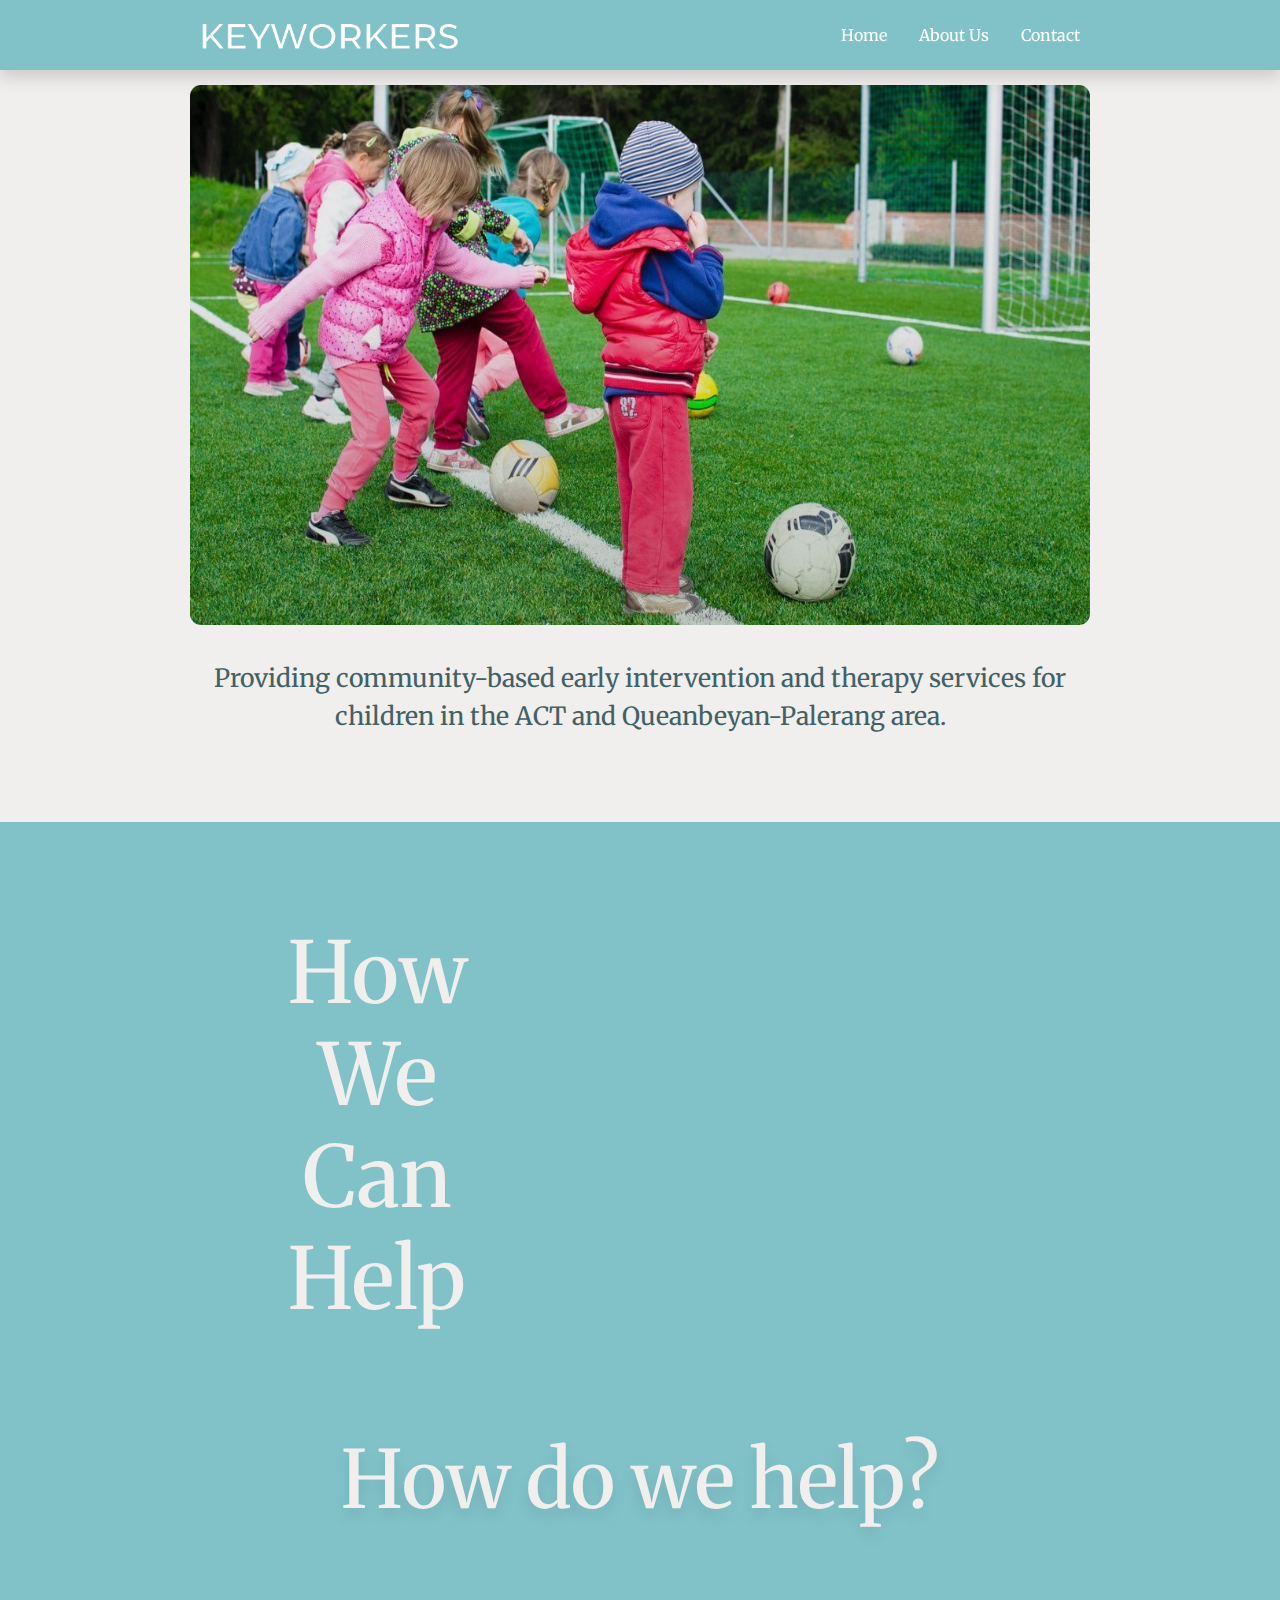
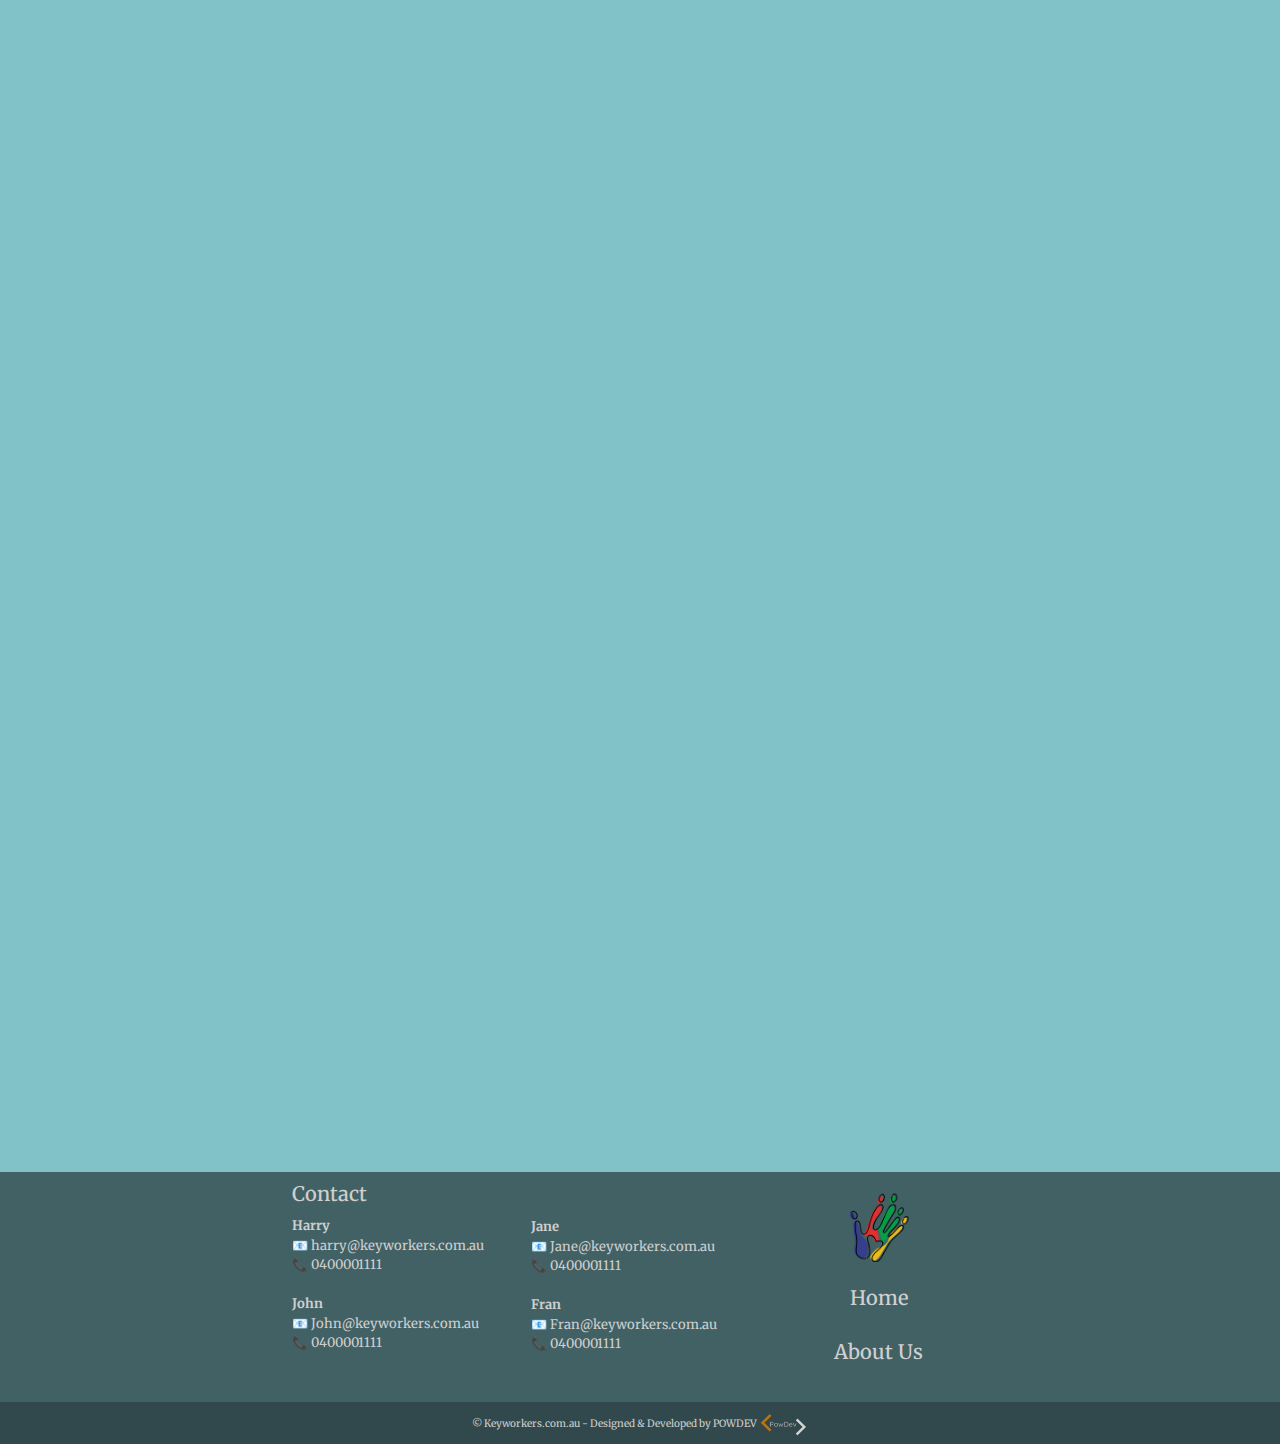
==== index.html @ d8cfe7e0 "fixed formatting further" ====
<!doctype html>
<html lang="en">
<head>
  <meta name="viewport" content="width=device-width, initial-scale=1, shrink-to-fit=no">
  <meta charset="UTF-8">
  <link rel="stylesheet" type="text/css" href="style.css">
  <link href="https://unpkg.com/aos@next/dist/aos.css" rel="stylesheet">
  <link rel="stylesheet" href="https://fonts.googleapis.com/css?family=Merriweather"




<!-- jQuery -->
<script src="https://code.jquery.com/jquery-2.2.4.min.js" integrity="sha256-BbhdlvQf/xTY9gja0Dq3HiwQF8LaCRTXxZKRutelT44="
crossorigin="anonymous"></script>

<!-- Bootstrap files (jQuery first, then Popper.js, then Bootstrap JS) -->
<link href="https://stackpath.bootstrapcdn.com/bootstrap/4.4.1/css/bootstrap.min.css" rel="stylesheet" type="text/css"/>
<script src="https://stackpath.bootstrapcdn.com/bootstrap/4.4.1/js/bootstrap.bundle.min.js" type="text/javascript"></script>

</head>

<body>
  <title> Keyworkers | ACT & Queanbeyan </title>
  <div class="wrapper">
  <nav class="navbar navbar-expand-lg navbar-dark navbar-custom fixed-top shadow">
    <a class="navbar-brand" href="index.html"><img src="img/kwtitle.png" alt="Keyworkers Logo" height="36px" name="home"></a>
    <button class="navbar-toggler" type="button" data-trigger="#main_nav">
      <span class="navbar-toggler-icon"></span>
    </button>
    <div class="navbar-collapse" id="main_nav">

  <div class="offcanvas-header mt-3">
  	<button class="btn btn-outline-danger btn-close float-right"> &times </button>
  	<h5 class="py-2 text-white">Menu</h5>
  </div>



  <ul class="navbar-nav ml-auto">
    <li class="nav-item"><a class="nav-link pl-4" href="index.html"> Home </a></li>
  	<li class="nav-item"><a class="nav-link pl-4" href="about.html"> About Us </a></li>
  	<li class="nav-item"><a class="nav-link pl-4" href="index.html#contactForm"> Contact </a></li>
  	</li>
  </ul>
    </div> <!-- navbar-collapse.// -->
  </nav>


<div class="mainContainer">
<section class="headerFlag">
    <img src="img/heroFlag01.jpg" alt="Hero Flag for Keyworkers website, shows children playing soccer" height="70%">
    <p> Providing community-based early intervention and therapy services for children in the ACT and Queanbeyan-Palerang area.</p>
</section>

<div class="cdContent"> <!--Start of card container -->

<h2>How We Can Help</h2>

<div data-aos="fade-up" data-aos-duration="1300" class="cdCardContainer">
  <div class="cdCard">
    <p style="margin-top:20px;">Speech & Communication</p>
  </div>
  <div class="cdCard">
    <p >Motor Skills</p>
  </div>
  <div class="cdCard">
    <p>Sensory Processing</p>
  </div>
  <div class="cdCard">
    <p>Social Skills</p>
  </div>
  <div class="cdCard">
    <p style="font-size:17px;">Cognitive Development</p>
  </div>
  <div class="cdCard">
    <p>Self-Care</p>
  </div>
  <div class="cdCard" >
    <p style="font-size:18px;">Emotional Regulation</p>
  </div>
  <div class="cdCard">
    <p style="margin-top:10px; font-size:17px;">Transition to School & Participation In Class & Sport</p>
  </div>
</div>

</div> <!--end of card container -->



<div class="mainContent"> <!--Start of main container -->
  <h2> How do we help? </h2>
    <div class="textContent" style="grid-area:left1;" data-aos="fade-right" data-aos-duration="1400">
      <p>Lorem ipsum dolor sit amet,
        consectetur adipiscing elit, sed do eiusmod tempor incididunt ut labore et dolore magna aliqua. Ut enim ad minim veniam, quis nostrud
        exercitation ullamco.
    </p>
    </div>

    <img src="img/cLady.jpg" style="grid-area: right1;" data-aos="fade-left" data-aos-duration="1400">

    <div class="textContent" style="grid-area:right2;" data-aos="fade-left" data-aos-duration="1400">
      <p> Lorem ipsum dolor sit amet,
        consectetur adipiscing elit, sed do eiusmod tempor incididunt ut labore et dolore magna aliqua. Ut enim ad minim veniam, quis nostrud
        exercitation ullamco.
      </p>
    </div>

    <img style="grid-area:left2;" src="img/boySite2.jpg" data-aos="fade-right" data-aos-duration="1400">



    <div class="textContent" style="grid-area:left3;" data-aos="fade-right" data-aos-duration="1400">
      <a name="contactForm"></a>
      <p>Organise a consult and get in contact with us today.
        &nbsp</p>
      <p>A member from the team will resond as early as possible.</p>
    </div>

    <div class="formContainer" style="grid-area:right3;" data-aos="fade-left" data-aos-duration="1400">
        <form action="https://formspree.io/powlingdj@hotmail.com" method="post">
        <ul>
          <li>
            <input type="hidden" name="_subject" value="POWDEV's Form">
            <input type="hidden" name="_next" value="/thanks.html" >
            <label for="name">Name:</label>
            <input type="text" id="name" name="user_name"> <!-- input is known as an empty tag and doesn't need a closing element
              for that reason -->
          </li>
          <li>
            <label for="cName">Childs Name:</label>
            <input type="cName" id="cName" name="child_name"> <!-- by stating the type as email, it doesn't just allow normal text,
              it has to be an appropriate email address for submission -->
          </li>
          <li>
            <label for="pNumber">Phone Number:</label>
            <input type="pNumber" id="pNumber" name="phone_number"> <!-- by stating the type as email, it doesn't just allow normal text,
              it has to be an appropriate email address for submission -->
          </li>
          <li>
            <label for="mail">Email:</label>
            <input type="email" id="e-mail" name="user_email"> <!-- by stating the type as email, it doesn't just allow normal text,
              it has to be an appropriate email address for submission -->
          </li>
          <li>
            <label style="font-size:14px;" for="msg">Tell us about what you are looking for:</label>
            <textarea id="msg" name="user_message"></textarea>
          </li>
          <button class="button" type="submit" value="send">Submit</button>
        </ul>
        </form>
      </div>






  </div> <!--End of main container -->

  <div class="footer"> <!--Start of footer container -->

    <div class="footerCol" style="grid-area: left;">
      <a  href="#contactForm"><h2> Contact</h2></a>
      <ul >
        <li > <b>Harry</b> </li>
        <li> &#x1F4E7; harry@keyworkers.com.au </li>
        <li> &#128222; 0400001111 </li>
        &nbsp
        <li > <b>John</b> </li>
        <li> &#x1F4E7; John@keyworkers.com.au </li>
        <li> &#128222; 0400001111 </li>
      </ul>
    </div>

<div class="footerCol2" style="grid-area: center;">
  <ul >
    <li > <b>Jane</b> </li>
    <li> &#x1F4E7; Jane@keyworkers.com.au </li>
    <li> &#128222; 0400001111 </li>
    &nbsp
    <li > <b>Fran</b> </li>
    <li> &#x1F4E7; Fran@keyworkers.com.au </li>
    <li> &#128222; 0400001111 </li>
  </ul>
</div>


<div class="footerCol" style="grid-area: right;">
  <a href="index.html"><img style="margin:20px 0 14px 7px;" src="img/logo2.png" alt="Logo of Keyworkers" height="70px"></a>
  &nbsp
  <a style="text-align:center;" href="index.html"><h2 style="margin-bottom:0;"> Home </h2></a>
  &nbsp
  <a style="text-align:center;" href="about.html"><h2> About Us </h2></a>

</div>
<div class="footerFooter">
  <p> &#169; Keyworkers.com.au - Designed & Developed by POWDEV <img src="img/OrangeLogo.png" height="25px"></p>
</div>
</div> <!--End of footer container -->








<script src="https://unpkg.com/aos@next/dist/aos.js"></script>
<script>
  AOS.init();
</script>
<script>
window.addEventListener('load', function() {
  AOS.refresh();
});
</script>
<script type="text/javascript">
/// some script
$(function () {
	  'use strict'

	$("[data-trigger]").on("click", function(){
        var trigger_id =  $(this).attr('data-trigger');
        $(trigger_id).toggleClass("show");
        $('body').toggleClass("offcanvas-active");
    });

    // close if press ESC button
    $(document).on('keydown', function(event) {
        if(event.keyCode === 27) {
           $(".navbar-collapse").removeClass("show");
           $("body").removeClass("overlay-active");
        }
    });

    // close button
    $(".btn-close").click(function(e){
        $(".navbar-collapse").removeClass("show");
        $("body").removeClass("offcanvas-active");
    });


})
</script>
</div>
</body>
</html>
---- style.css ----
html{
  height: 100%;
}
body
{
  width:100vw;
  margin: 0;
  padding: 0;
  position: relative;
  overflow-x:hidden;
}

.wrapper
{
    overflow-x: hidden !important;/*This is to stop AOS dissappearing */
}

nav .navbar-nav li a{
  color: white !important;
  }


.mainContainer
{
  display: grid;
  grid-template-columns: 1fr minmax(500px, 900px) 1fr;
  grid-template-rows: repeat(4, auto);
  /*grid-template-rows: 800px 550px 1680px 270px;*/
  grid-template-areas:
  "hd hd hd"
  ". cd ."
  ". main ."
  "ft ft ft";
  background-color: #81c2c9;
  justify-items: center;
  overflow: hidden;
}
.mainContainer2
{
  display: grid;
  grid-template-columns: 1fr minmax(500px, 900px) 1fr;
  grid-template-rows: repeat(4, auto);
  grid-template-areas:
  "hd hd hd"
  ". main ."
  "ft ft ft";
  background-color: #81c2c9;
  justify-items: center;
  overflow: hidden;
}

.cdContent
{
  display: grid;
  grid-area: cd;
  grid-template-columns: 280px 510px;
  grid-template-rows: 460px;
  grid-gap: 1em;
  grid-template-areas:
  "leftcd rightcd"
  ;
  padding-top:100px;
}

.cdContent h2
{
  font-size: 85px;
  text-align: center;
  font-family: 'Merriweather';
  color: #f1eeee;
  grid-area:leftcd;
}
.cdCardContainer{
  display: grid;
  width: 100%; /* remember to tell the div it can use either 100% or whatever you want */
  height:100%;
  grid-gap: 1em;
  font-family: 'Merriweather';
  grid-area: rightcd;
  grid-template-areas:
  "l1 r1"
  "l2 r2"
  "l3 r3"
  "l4 r4"
  ;
}
.cdCard{
  width: 246px;
  height: 100px;
  background-color: #c98881;
  border-radius: 0.5em;
  box-shadow: 5px 5px 3px 1px rgba(0, 0, 0, 0.1);
}
.cdCard p{
  text-align: center;
  margin-top: 37px;
  color: #f1eeee;
  font-size: 20px;
}


.mainContent
{
  display: grid;
  grid-area: main;
  grid-template-columns: 350px 350px;
  grid-template-rows: auto auto auto auto;
  grid-gap: 1em;
  grid-template-areas:
  "left0 right0"
  "left1 right1"
  "left2 right2"
  "left3 right3";
  padding-bottom: 30px;
}
.mainContent2
{
  display: grid;
  grid-area: main;
  grid-template-columns: 350px 350px;
  grid-template-rows: 50vh 15vh 40vh 40vh 40vh;
  grid-gap: 1em;
  grid-template-areas:
  "left0 right0"
  "left1 right1"
  "left2 right2"
  "left3 right3"
  "left4 right4";
  padding-bottom:40px;
}
.aboutTitle{
  display: grid;
  grid-template-columns: minmax(500px, 900px);
  grid-template-rows: 25vh;
  width: 100%;
  background-size: cover;
  background-position: 50% 50% ;
  background-color: #f1eeee;
  position: relative;
  grid-area:hd;
  grid-template-areas:
  "top"
  "bot";
  justify-content: center;
}
.aboutTitle p{
  text-align: left;
  font-size: 25px;
  font-family: 'Merriweather';
  height:100%;
  margin-top:100px;
  margin-left:70px;
  font-size: 50px;
  color: #c98881;
}

.headerFlag
{
  display: grid;
  grid-template-columns: minmax(500px, 900px);
  grid-template-rows: 70vh 18vh;
  /*background-image: url(img/keyworkersHeroFlag2.png);*/
  width: 100%;
  background-size: cover;
  background-position: 50% 50% ;
  background-color: #f1eeee;
  position: relative;
  grid-area:hd;
  grid-template-areas:
  "top"
  "bot";
  justify-content: center;
  margin-top:30px;
}

.headerFlag img{
  position: relative;
  display: block;
  border-radius: 0.7em;
  height: 60vh;
  width: 100%;
  align-self: center;
  margin-top: 20px;
}

.headerFlag p{
  text-align: center;
  font-size: 25px;
  font-family: 'Merriweather';
  height:15vh;
  margin:0;
  color: #416165;
}

.mainContHeading{
  grid-area: left1 right1;

}


.textContent
{
  font-family: 'Merriweather';
  font-size: 24px;
  color: #ececec;
  padding:10px;
  align-self: start;
  overflow: hidden;
}
.textContent2
{
  font-family: 'Merriweather';
  font-size: 24px;
  color: #ececec;
  padding:10px;
  align-self: center;
  justify-self:center;
}
.textContent3
{
  font-family: 'Merriweather';
  font-size: 24px;
  color: #ececec;
  padding:10px;
  align-self: start;
  grid-area: 1 / span 2;
}
.mainContent h2
{
  font-size: 80px;
  font-family: 'Merriweather';
  color: #f1eeee;
  text-shadow:0px 8px 15px rgba(0, 0, 0, 0.1);
  align-self: center;
  grid-area: 1 / span 3;
  text-align:center;
  padding-top:50px;
}
.mainContent img{
  border-radius: 0.5rem;
  height: 280px;
  width: 280px;
  margin-top:20px;
  justify-self: center;
  overflow: hidden;
}
.mainContent2 h2
{
  font-size: 80px;
  font-family: 'Merriweather';
  color: #f1eeee;
  text-shadow:0px 8px 15px rgba(0, 0, 0, 0.1);
  align-self: center;
  grid-area: 2 / span 2;
}
.mainContent2 img{
  border-radius: 0.5rem;
  height: 260px;
  width: 260px;
  justify-self:center;
  align-self: center;
}

.imgCont
{
  position: relative;
  justify-self: center;
  top:10%;
}

.formContainer{
  display: flex;
  text-align: left;
  width: 100%; /* remember to tell the div it can use either 100% or whatever you want */
  height:510px;
  box-shadow: 10px 10px 10px 10px rgba(0, 0, 0, 0.1);
  border-radius: 0.5em;
  font-family: 'Merriweather';
}

.formContainer form {
  width:100%;
  margin: 0 auto;
  padding: 1em;
  border:none;
  border-radius: 1em;

}
.formContainer ul
{
  list-style: none;
  color: #ececec;
  padding-left: 0;
}
.formContainer input,
textarea {
  font: 1em sans-serif;
  width: 100%;
  height: 40px;
  box-sizing: border-box;
  border: 1px solid #999;
  border-radius: 0.4em;
  padding:10px;
  background-color: #d4d4d4;
  box-shadow: 0px 8px 15px rgba(0, 0, 0, 0.1);
}
.formContainer textarea{
  vertical-align: top;
  height: 5em;
  resize: none;
}
.formContainer select{
  border-radius: 0.4em;
  height:30px;
  font-size: 16px;
}
.formContainer input:focus,
textarea:focus{
  border-color: #000;
}

.formContainer button {
    display: inline-block;
    border: none;
    padding: 1rem 2rem;
    margin-top:20px;
    text-decoration: none;
    background:#c98881;
    color: #ffffff;
    font-family: 'Merriweather';
    font-size: 1rem;
    cursor: pointer;
    text-align: center;
    transition: background 250ms ease-in-out,
                transform 150ms ease;
    -webkit-appearance: none;
    -moz-appearance: none;
    border-radius: 0.4em;
    box-shadow: 0px 8px 15px rgba(0, 0, 0, 0.1);
}

.formContainer button:hover,
button:focus {
    background:#5ac26d;
}

.formContainer button:focus {
    outline: 1px solid #fff;
    outline-offset: -4px;
}
.formContainer button:active {
    transform: scale(0.99);
}

.footer
{
  display: grid;
  grid-area:ft;
  grid-template-columns:1fr 238.5px 238.5px 238.5px 1fr;
  grid-template-rows: 230px 48px;
  grid-template-areas:
  ". left center right ."
  "fC fC fC fC fC";
  height: 272px;
  background-color:#416165;
  width:100%;
}
.footerFooter
{
  text-decoration: none;
  font-family: 'Merriweather';
  text-align: center;
  color:#cfcfcf;
  background-color: #31494c;
  grid-area:fC;
  height: 100%;
}
.footerFooter p
{
  margin-top:10px;
  margin-bottom:0;
  font-size: 10px;
}
.footerCol
{
  text-decoration: none;
  font-family: 'Merriweather';
  font-size: 13px;
  text-align: center;
  color:#cfcfcf;
}
.footerCol2
{
  text-decoration: none;
  font-family: 'Merriweather';
  font-size: 13px;
  text-align: center;
  color:#cfcfcf;
  padding-top:35px;
}
.footer a{
  text-decoration: none;
  color: inherit;
  text-align: left;
}
.footer a:hover{
  text-decoration: none;
  color: #828282;
}
.footer ul
{
  text-decoration: none;
  list-style: none;
  margin:0;
  padding:0;
  margin: 10px 10px;
  text-align: left;
}
.footerCol h2
{
  font-size: 20px;
  font-family: 'Merriweather';
  margin: 10px 10px;
}
.footerLogo
{
  justify-self:center;
  margin: 3px 30px;
}

/* Bootstrap menu css */
body.offcanvas-active{
	overflow:hidden;
}
.offcanvas-header{ display:none; }

.navbar-custom{
  background-color:  #81c2c9;
  font-family: 'Merriweather';

}
.navbar /*need to make media queries for this  to adjust to each viewport */
{
  padding: 0.5em 15% !important;
  min-height: 70px !important;
}

@media (max-width: 992px) {
  .offcanvas-header{ display:block; }
  .navbar-collapse {
    position: fixed;
    top:0;
    bottom: 0;
    left: 100%;
    width: 50%;
    padding-right: 1rem;
    padding-left: 1rem;
    overflow-y: auto;
    visibility: hidden;
    background-color: #8881c9;
    transition: visibility .2s ease-in-out, transform .2s ease-in-out;
    z-index: 500;
  }
  .navbar-collapse.show {
    visibility: visible;
    transform: translateX(-100%);
  }
}
/*End of bootstrap menu css */

/* Button css */
.btn {
  position: relative;
  top:30%;
  justify-self:center;
}
.btn button {
  background: #28405b;
  color: #ececec;
  border: 0;
  font-size: 20px;
  padding: 10px 20px;
  position: relative;
  animation-name: shake;
  animation-duration: 7s;
  animation-iteration-count: infinite;
  border-radius: 5em;
  animation-timing-function: ease-in;
  cursor: pointer;
  box-shadow: 0px 8px 15px rgba(0, 0, 0, 0.1);
}
.btn button:hover {
  animation-name: shakeAnim;
}

@keyframes shakeAnim {
  0% {left: 0}
  1% {left: -3px}
  2% {left: 5px}
  3% {left: -8px}
  4% {left: 8px}
  5% {left: -5px}
  6% {left: 3px}
  7% {left: 0}
}

@keyframes shake {
  0% {left: 0}
  50% {left: -3px}
  51% {left: 5px}
  52% {left: -8px}
  53% {left: 8px}
  54% {left: -5px}
  55% {left: 3px}
  56% {left: 0}
}
/*End of button */

/*Start of Ipad and various device formatting*/
@media all and (max-width: 900px){
  .headerFlag img
  {
    height: 30vh;
    width: 90%;
    justify-self:center;
    align-self: center;
  }
  .cdContent
  {
    grid-template-columns: 250px 470px;
  }
  .cdCard
  {
    width: 220px;
  }
  .mainContent
  {
    grid-template-rows: 18vh 32vh 32vh 57vh;
  }
  .headerFlag
  {
    grid-template-rows: 40vh 20vh;
  }
  .headerFlag img
  {
    height: 30vh;
    width: 90%;
    justify-self:center;
    align-self: center;
  }
  .headerFlag p{
    font-size: 20px;
    padding: 30px 70px 0 70px;
  }
  .aboutTitle
  {
    grid-template-rows: 22vh;
  }
  .mainContent2
  {
    grid-template-rows: 45vh 12vh 30vh 30vh 30vh;
  }
}
/*Ipad 12 code */
@media all and (max-width: 1024px) and (min-width: 1024px){
  .mainContent
  {
    grid-template-rows: auto auto auto auto;
    padding-bottom:20px;
  }
  .headerFlag
  {
    grid-template-rows: 40vh 13vh;
  }
  .headerFlag img
  {
    height: 30vh;
    width: 90%;
    justify-self:center;
    align-self: center;
  }
  .aboutTitle
  {
    grid-template-rows: 27vh;
  }
  .mainContent2
  {
    grid-template-rows: 68vh 20vh 40vh 40vh 40vh;
  }
}

@media all and (max-width: 420px){
  .navbar /*need to make media queries for this  to adjust to each viewport */
  {
    padding: 0 !important;
    min-height: 50px !important;
  }
  .mainContainer
  {
    display: grid;
    grid-template-columns: minmax(355px, 900px);
    grid-template-rows: repeat(4, auto);
    grid-template-areas:
    "hd"
    "cd"
    "main"
    "ft";
    background-color: #81c2c9;
    justify-items: center;
  }
  .mainContainer2
  {
    display: grid;
    grid-template-columns: minmax(355px, 900px);
    grid-template-rows: repeat(3, auto);
    grid-template-areas:
    "hd"
    "main"
    "ft";
    background-color: #81c2c9;
    justify-items: center;
  }
  .headerFlag
  {
    display: grid;
    grid-template-columns: minmax(355px, 900px);
    grid-template-rows: 40vh 25vh;
    /*background-image: url(img/keyworkersHeroFlag2.png);*/
    width: 100%;
    background-size: cover;
    background-position: 50% 50% ;
    position: relative;
    grid-area:hd;
    grid-template-areas:
    "top"
    "bot";
    justify-content: center;
    margin-top:15px;
  }

  .headerFlag img{
    position: relative;
    display: block;
    border-radius: 0.7em;
    height: 27vh;
    width: 85%;
    justify-self:center;
    align-self: center;
    margin-top: 0px;
  }

  .headerFlag p{
    text-align: center;
    font-size: 20px;
    height:15vh;
    padding:0 15px 0px 15px;
  }
  .cdContent
  {
    display: grid;
    grid-area: cd;
    grid-template-columns: minmax(355px, 900px);
    grid-template-rows: 25vh 140vh;
    grid-gap: 1em;
    grid-template-areas:
    "leftcd"
    "rightcd"
    ;
    padding-top:35px;
  }

  .cdContent h2
  {
    font-size: 65px;
    text-align: center;
    font-family: 'Merriweather';
    color: #f1eeee;
    padding-left: 15px;
    padding-right: 15px;
  }
  .cdCardContainer{
    display: grid;
    width: 100%; /* remember to tell the div it can use either 100% or whatever you want */
    height:100%;
    grid-gap: 1em;
    font-family: 'Merriweather';
    grid-area: rightcd;
    grid-template-areas:
    "l1"
    "r1"
    "l2"
    "r2"
    "l3"
    "r3"
    "l4"
    "r4"
    ;
    align-self: center;
    justify-content: center;
  }
  .cdCard{
    width: 246px;
    height: 100px;
    background-color: #c98881;
    border-radius: 0.5em;
    box-shadow: 5px 5px 3px 1px rgba(0, 0, 0, 0.1);
  }

  .mainContent
  {
    display: grid;
    grid-area: main;
    grid-template-columns: minmax(355px, 900px);
    grid-template-rows:40vh 47vh 40vh 47vh 50vh 30vh 75vh;
    grid-gap: 0.5em;
    grid-template-areas:
    "left0"
    "right1"
    "left1"
    "left2"
    "right2"
    "left3"
    "right3"
    ;
    padding-bottom: 2.3em;
  }
  .mainContent h2
  {
    font-size: 65px;
    font-family: 'Merriweather';
    color: #f1eeee;
    text-shadow:0px 8px 15px rgba(0, 0, 0, 0.1);
    align-self: center;
    grid-area: left0;
    text-align:center;
    padding: 70px 20px 10px 20px;
    margin:0;
  }
  .formContainer{
    display: flex;
    text-align: left;
    width: 90%; /* remember to tell the div it can use either 100% or whatever you want */
    height:510px;
    box-shadow: 10px 10px 10px 10px rgba(0, 0, 0, 0.1);
    border-radius: 0.5em;
    font-family: 'Merriweather';
    justify-self:center;
  }
  .aboutTitle{
    display: grid;
    grid-template-columns: minmax(355px, 900px);
    grid-template-rows: 35vh;
    width: 100%;
    background-size: cover;
    background-position: 50% 50% ;
    background-color: #f1eeee;
    position: relative;
    grid-area:hd;
    grid-template-areas:
    "top"
    "bot";
    justify-content: center;
  }
  .aboutTitle p{

    margin-top:90px;

  }
  .mainContent2
  {
    display: grid;
    grid-area: main;
    grid-template-columns: minmax(355px, 900px);
    grid-template-rows: 100vh 30vh 50vh 30vh 50vh 30vh 50vh 30vh;
    grid-gap: 0.5em;
    grid-template-areas:
    "left0"
    "right0"
    "left2"
    "right2"
    "left3"
    "right3"
    "left4"
    "right4"
    ;
    padding-bottom: 2.3em;
    padding-top:2.3em;
  }
  .mainContent2 h2
  {
    font-size: 60px;
    font-family: 'Merriweather';
    color: #f1eeee;
    text-shadow:0px 8px 15px rgba(0, 0, 0, 0.1);
    align-self: center;
    justify-self:center;
    text-align: center;
  }
  .textContent3
  {
    font-family: 'Merriweather';
    font-size: 20px;
    color: #ececec;
    padding:10px;
    align-self: start;
    grid-area: left0;
  }
  .footer
  {
    display: grid;
    grid-area: ft;
    grid-template-columns: minmax(355px, 900px);
    grid-template-rows:200px 190px 155px 48px;
    grid-gap: 0.5em;
    grid-template-areas:
    "right"
    "left"
    "center"
    "fC";
    height: 617px;
    width: auto;
    margin-top: 30px;
    text-align: center;
  }
  .footerCol
  {
    text-align: center;
  }
  .footerCol2
  {
    text-align: center;
    padding-top:0;
    margin-top:0;
  }
  .footer ul
  {
    text-align: left;
    padding:0 0 0 90px;
    margin:0;
  }
    .footer a{
      text-decoration: none;
      color: inherit;
      text-align: center;
    }

}
/*iphone plus formatting */
@media all and (max-width: 414px) and (min-width: 414px){
  .cdContent{
    grid-template-rows: 25vh 120vh;
  }
  .mainContent{
    grid-template-rows:35vh 40vh 35vh 40vh 35vh 25vh 68vh;
  }
  .mainContent2{
    grid-template-rows:80vh 25vh 40vh 25vh 40vh 25vh 40vh 25vh;
  }
  .headerFlag{
    grid-template-rows: 30vh 21vh;
  }
  .headerFlag img{
    margin-top: 30px;
  }
  .headerFlag p{
    padding: 15px 0 0 0;
  }
}
@media all and (max-height: 820px) and (min-height: 811px)
{
  .headerFlag{
    grid-template-rows: 28vh 18vh;
    padding-top:35px;
  }
  .cdContent{
    grid-template-rows: 25vh 113vh;
  }
  .mainContent{
    grid-template-rows: 30vh 39vh 35vh 39vh 38vh 27vh 60vh;
  }
  .mainContent h2{
    padding:0;
    margin:0;
  }
  .mainContent2{
    grid-template-rows: 80vh 25vh 32vh 25vh 32vh 25vh 32vh 25vh;
    padding:0;
  }
  .aboutTitle{
    grid-template-rows:28vh;
  }
}
@media all and (max-height: 896px) and (min-height: 813px){
  .cdContent{
    grid-template-rows: 20vh 104vh;
  }
  .mainContent{
    grid-template-rows: 30vh 34vh 30vh 34vh 30vh 22vh 60vh;
  }
  .aboutTitle{
    grid-template-rows: 25vh;
  }
  .mainContent2{
    grid-template-rows: 65vh 25vh 30vh 25vh 30vh 25vh 30vh 25vh;
  }


}
  /*@media (orientation: landscape){
    .headerFlag img{
      width: 100%;
      height: 100%;
      margin-top:80px;
    }
    .headerFlag{
      align-self: center;
      justify-self:center;
      grid-template-rows: 60vh 20vh;
    }
    .headerFlag p{
      margin-top: 50px;
    }
    .mainContent
    {
      display: grid;
      grid-area: main;
      grid-template-columns: 350px 350px;
      grid-template-rows: 30vh 40vh 40vh 70vh;
      grid-gap: 1em;
      grid-template-areas:
      "left0 right0"
      "left1 right1"
      "left2 right2"
      "left3 right3";
    }
    .mainContent2
    {
      display: grid;
      grid-area: main;
      grid-template-columns: 350px 350px;
      grid-template-rows: 65vh 15vh 40vh 40vh 40vh;
      grid-gap: 1em;
      grid-template-areas:
      "left0 right0"
      "left1 right1"
      "left2 right2"
      "left3 right3"
      "left4 right4";
      padding-bottom:40px;
    }
  } */
  @media only screen and (max-width:900px) and (max-height:414px){
    .headerFlag{
      grid-template-rows: 70vh 39vh;
    }
    .headerFlag img{
      width: 70%;
      height: 80%;
      margin:30px 0 0 0;
    }
    .headerFlag p{
      height: 40vh;
      margin:20px 30px 0 30px;
    }
    .cdContent{
      grid-template-columns: minmax(230px, 600px);
      grid-template-rows: 30vh 125vh;
      grid-template-areas:
      "leftcd"
      "rightcd";
      padding-top:30px;
    }
    .cdContent h2{
      font-size: 55px;
    }
    .cdCard{
      align-self: center;
      justify-self:center;
    }
    .mainContent
    {
      display: grid;
      grid-area: main;
      grid-template-columns: 300px 300px;
      grid-template-rows: 50vh 86vh 86vh 150vh;
      grid-gap: 1em;
      grid-template-areas:
      "left0 right0"
      "left1 right1"
      "left2 right2"
      "left3 right3";
    }
    .mainContent h2{
      padding:0;
      margin:0;
      font-size: 65px;
    }
    .formContainer{
      height:535px;
    }
    .aboutTitle{
      grid-template-rows:50vh;
    }
    .aboutTitle p {
      margin-top:75px;
    }
    .mainContent2
    {
      display: grid;
      grid-area: main;
      grid-template-columns: 300px 300px;
      grid-template-rows: 150vh 20vh 90vh 90vh 90vh;
      grid-gap: 1em;
      grid-template-areas:
      "left0 right0"
      "left1 right1"
      "left2 right2"
      "left3 right3"
      "left4 right4";
      padding-bottom:40px;
    }
  }
  @media only screen and (max-width:900px) and (max-height:700px){
    .headerFlag{
      grid-template-rows: 50vh 20vh;
    }
    .headerFlag p{
      padding: 0px 30px 0 30px;
      font-size: 15px;
    }

    .mainContent
    {
      display: grid;
      grid-area: main;
      grid-template-columns: minmax(230px, 900px);
      grid-template-rows: 40vh 55vh 55vh 80vh;
      grid-gap: 1em;
      grid-template-areas:
      "left0"
      "right1"
      "left1"
      "left2"
      "right2"
      "left3"
      "right3"
      ;
    }
    .mainContent h2{
      font-size: 60px;
    }
    .mainContent img{
      align-self: center;
    }

    .cdContent{
      grid-template-columns: minmax(230px, 600px);
      grid-template-rows: 40vh 90vh;
      grid-template-areas:
      "leftcd"
      "rightcd";
      padding-top:30px;
    }
    .cdCard{
      align-self: center;
      justify-self:center;
    }
  }
  @media only screen and (max-width:900px) and (max-height:900px){
    .headerFlag img{
      width: 70%;
    }
    .mainContent
    {
      display: grid;
      grid-area: main;
      grid-template-columns: minmax(230px, 900px);
      grid-template-rows: auto auto auto auto;
      grid-gap: 1em;
      grid-template-areas:
      "left0"
      "right1"
      "left1"
      "left2"
      "right2"
      "left3"
      "right3"
      ;
    }
    .mainContent p{
      text-align: center;
    }
    .cdContent{
      grid-template-columns: minmax(230px, 600px);
      grid-template-rows: auto auto;
      grid-template-areas:
      "leftcd"
      "rightcd";
      padding-top:30px;
      padding-bottom:40px;
    }
    .cdCard{
      align-self: center;
      justify-self:center;
    }
    .formContainer{
      width: 60%;
      align-self: center;
      justify-self: center;
    }
  }
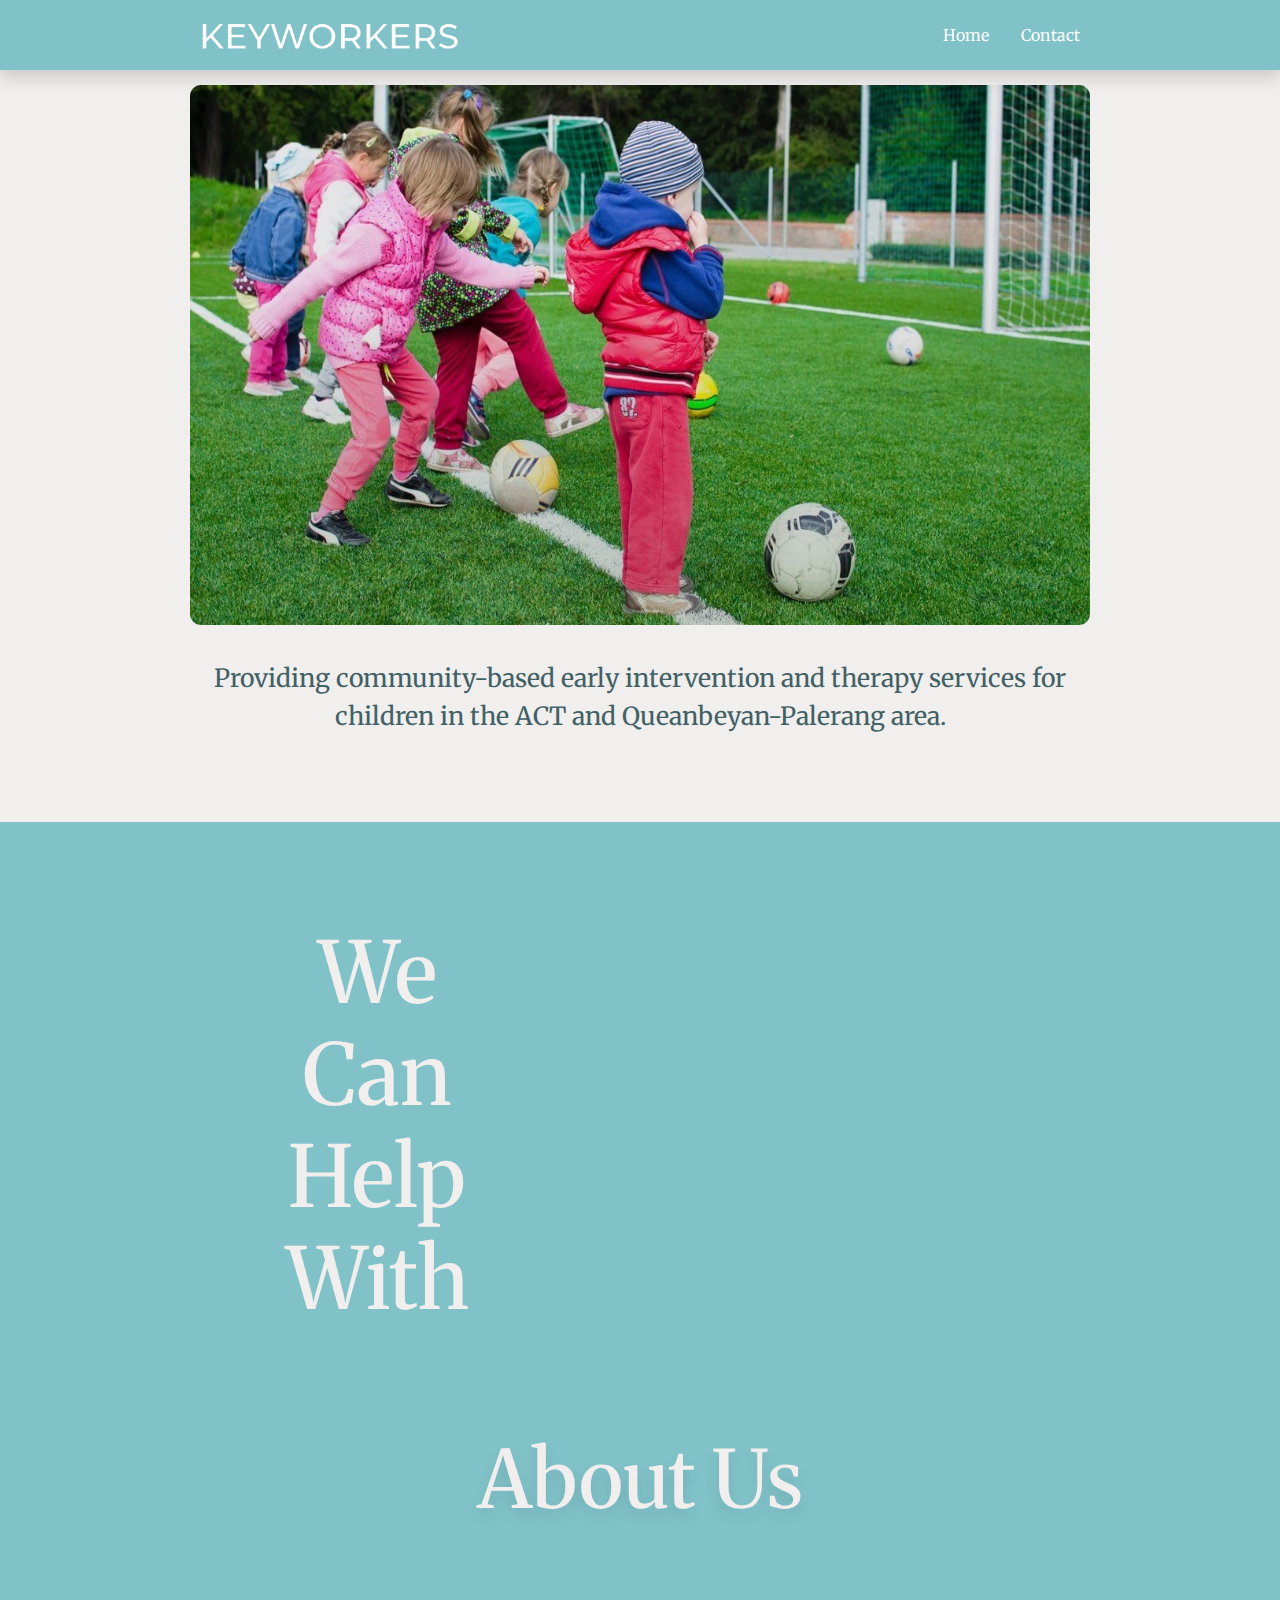
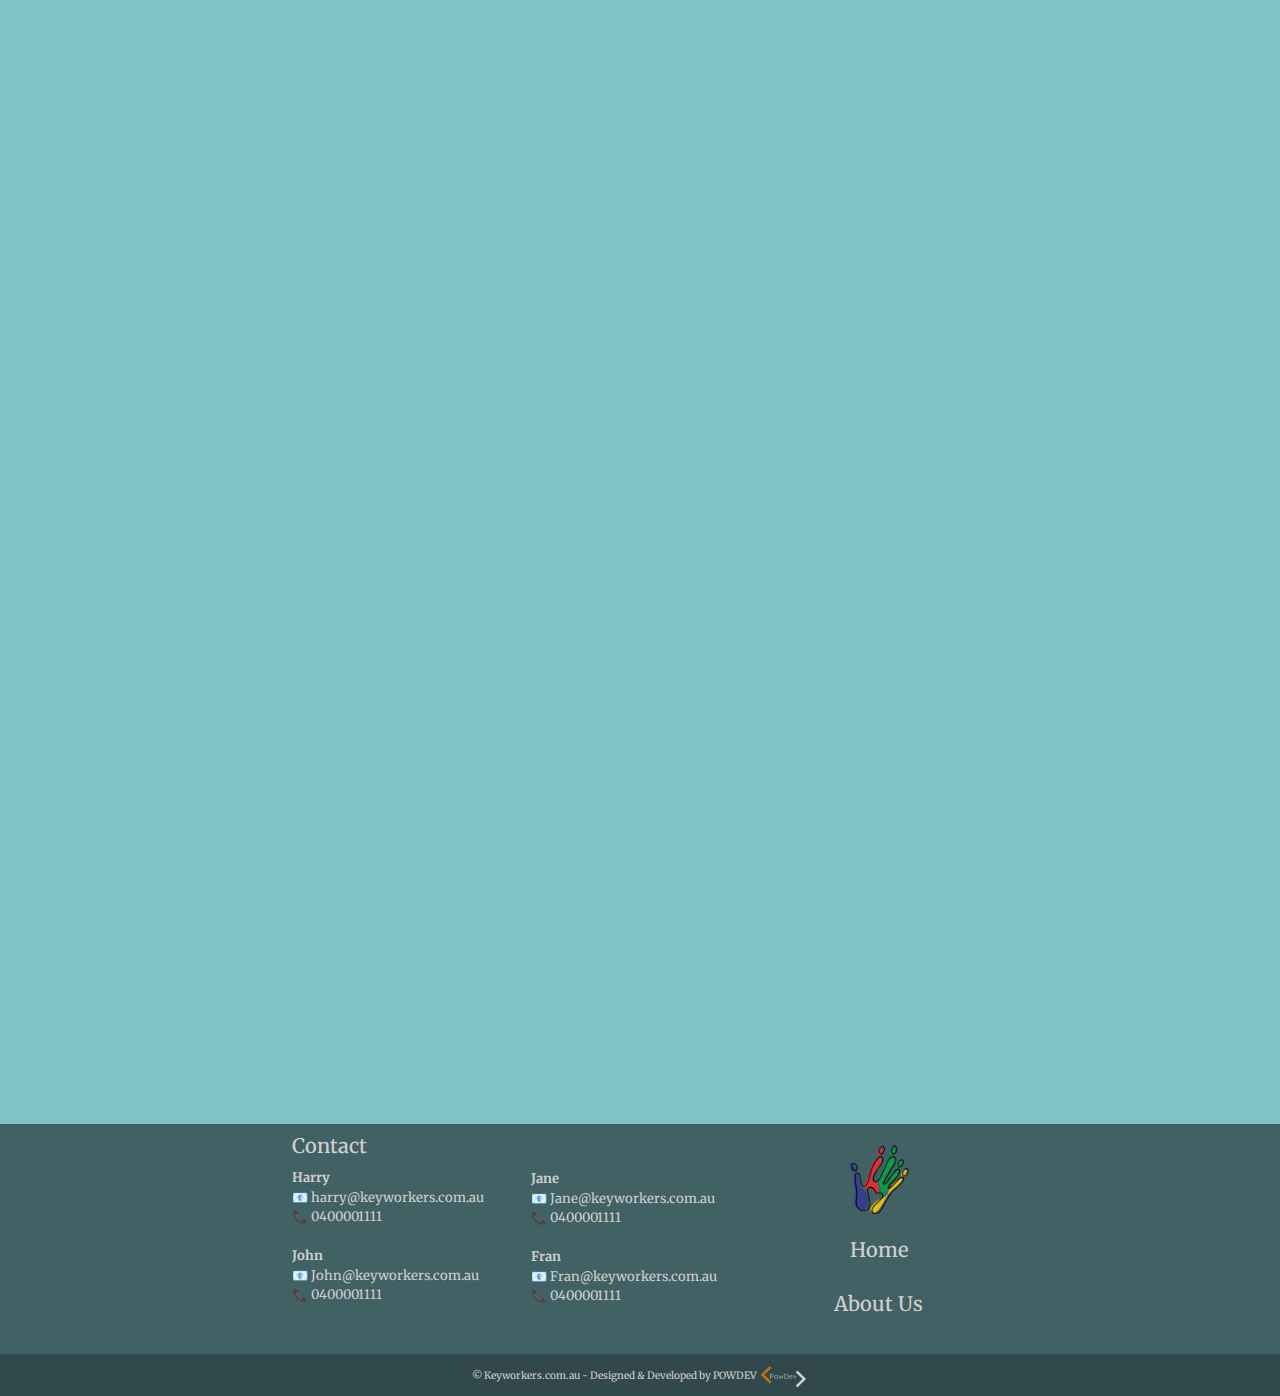
==== commit b44a3182: "Transferred information" ====
--- a/index.html
+++ b/index.html
@@ -39,7 +39,6 @@
 
   <ul class="navbar-nav ml-auto">
     <li class="nav-item"><a class="nav-link pl-4" href="index.html"> Home </a></li>
-  	<li class="nav-item"><a class="nav-link pl-4" href="about.html"> About Us </a></li>
   	<li class="nav-item"><a class="nav-link pl-4" href="index.html#contactForm"> Contact </a></li>
   	</li>
   </ul>
@@ -55,7 +54,7 @@
 
 <div class="cdContent"> <!--Start of card container -->
 
-<h2>How We Can Help</h2>
+<h2>We Can Help With</h2>
 
 <div data-aos="fade-up" data-aos-duration="1300" class="cdCardContainer">
   <div class="cdCard">
@@ -89,20 +88,22 @@
 
 
 <div class="mainContent"> <!--Start of main container -->
-  <h2> How do we help? </h2>
+  <h2> About Us </h2>
     <div class="textContent" style="grid-area:left1;" data-aos="fade-right" data-aos-duration="1400">
-      <p>Lorem ipsum dolor sit amet,
-        consectetur adipiscing elit, sed do eiusmod tempor incididunt ut labore et dolore magna aliqua. Ut enim ad minim veniam, quis nostrud
-        exercitation ullamco.
+      <p>Keyworkers provide Early Childhood Intervention and
+  Therapy in the ACT and Queanbeyan-Palerang area. Our key
+  worker model means that one member of our team becomes
+  the key contact for you and your child.
     </p>
     </div>
 
     <img src="img/cLady.jpg" style="grid-area: right1;" data-aos="fade-left" data-aos-duration="1400">
 
     <div class="textContent" style="grid-area:right2;" data-aos="fade-left" data-aos-duration="1400">
-      <p> Lorem ipsum dolor sit amet,
-        consectetur adipiscing elit, sed do eiusmod tempor incididunt ut labore et dolore magna aliqua. Ut enim ad minim veniam, quis nostrud
-        exercitation ullamco.
+      <p> The keyworker will
+      help build on the strengths of your child and family to help
+      achieve your goals in a family-centred way, and bring in
+      other members from our team when needed.
       </p>
     </div>
 
@@ -112,9 +113,13 @@
 
     <div class="textContent" style="grid-area:left3;" data-aos="fade-right" data-aos-duration="1400">
       <a name="contactForm"></a>
-      <p>Organise a consult and get in contact with us today.
+      <p>We work in
+      your child's natural environments such as home, school or
+      early childhood centres. Our key worker team is made up of
+      early intervention professionals including Speech Pathology,
+      Physiotherapy and Special Education.
         &nbsp</p>
-      <p>A member from the team will resond as early as possible.</p>
+      <p>Organise a consult and get in contact with us today and a member from the team will resond as early as possible.</p>
     </div>
 
     <div class="formContainer" style="grid-area:right3;" data-aos="fade-left" data-aos-duration="1400">
@@ -191,7 +196,7 @@
   &nbsp
   <a style="text-align:center;" href="index.html"><h2 style="margin-bottom:0;"> Home </h2></a>
   &nbsp
-  <a style="text-align:center;" href="about.html"><h2> About Us </h2></a>
+  <a style="text-align:center;" href="#"><h2> About Us </h2></a>
 
 </div>
 <div class="footerFooter">
--- a/style.css
+++ b/style.css
@@ -112,6 +112,8 @@
   "left2 right2"
   "left3 right3";
   padding-bottom: 30px;
+  align-items: center;
+  justify-content: center;
 }
 .mainContent2
 {
@@ -127,6 +129,10 @@
   "left3 right3"
   "left4 right4";
   padding-bottom:40px;
+}
+.mainContent p{
+  font-size: 20px;
+
 }
 .aboutTitle{
   display: grid;
@@ -1104,7 +1110,7 @@
       justify-self:center;
     }
     .formContainer{
-      width: 60%;
+      width: 80%;
       align-self: center;
       justify-self: center;
     }
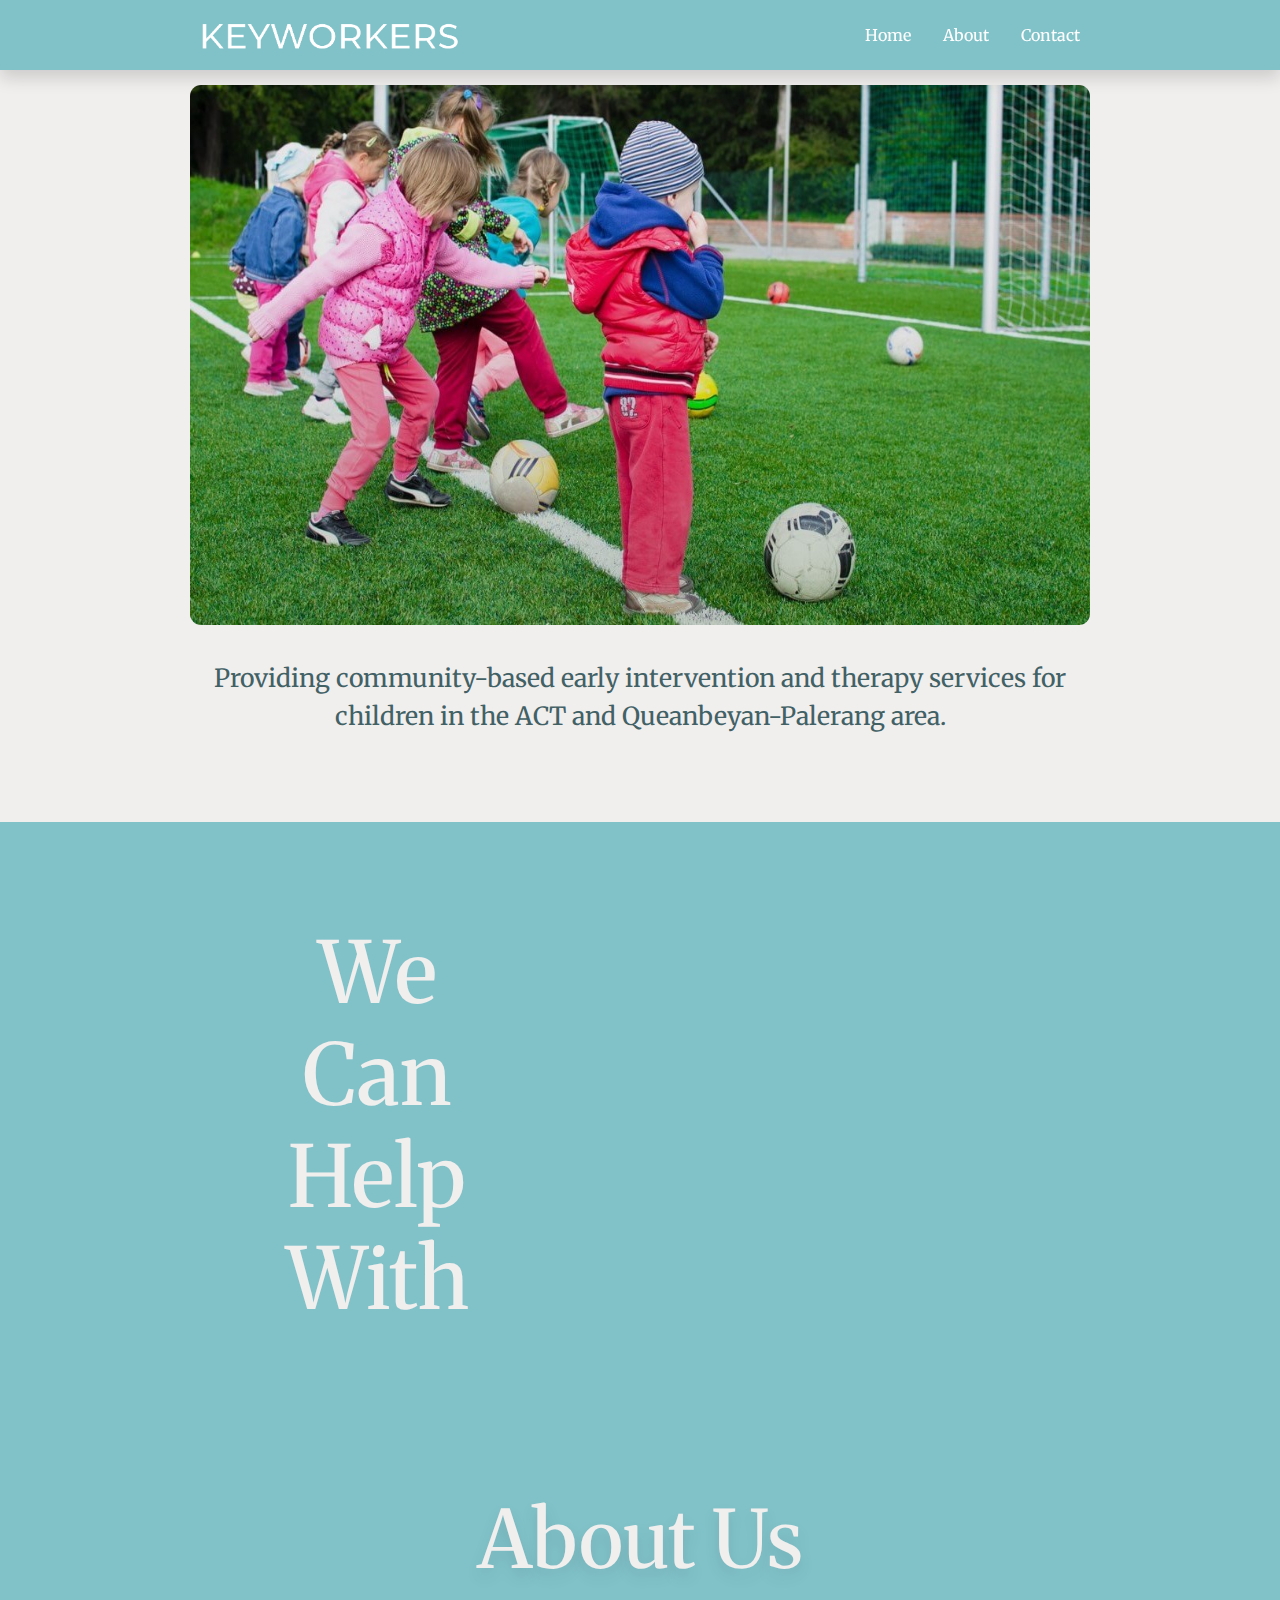
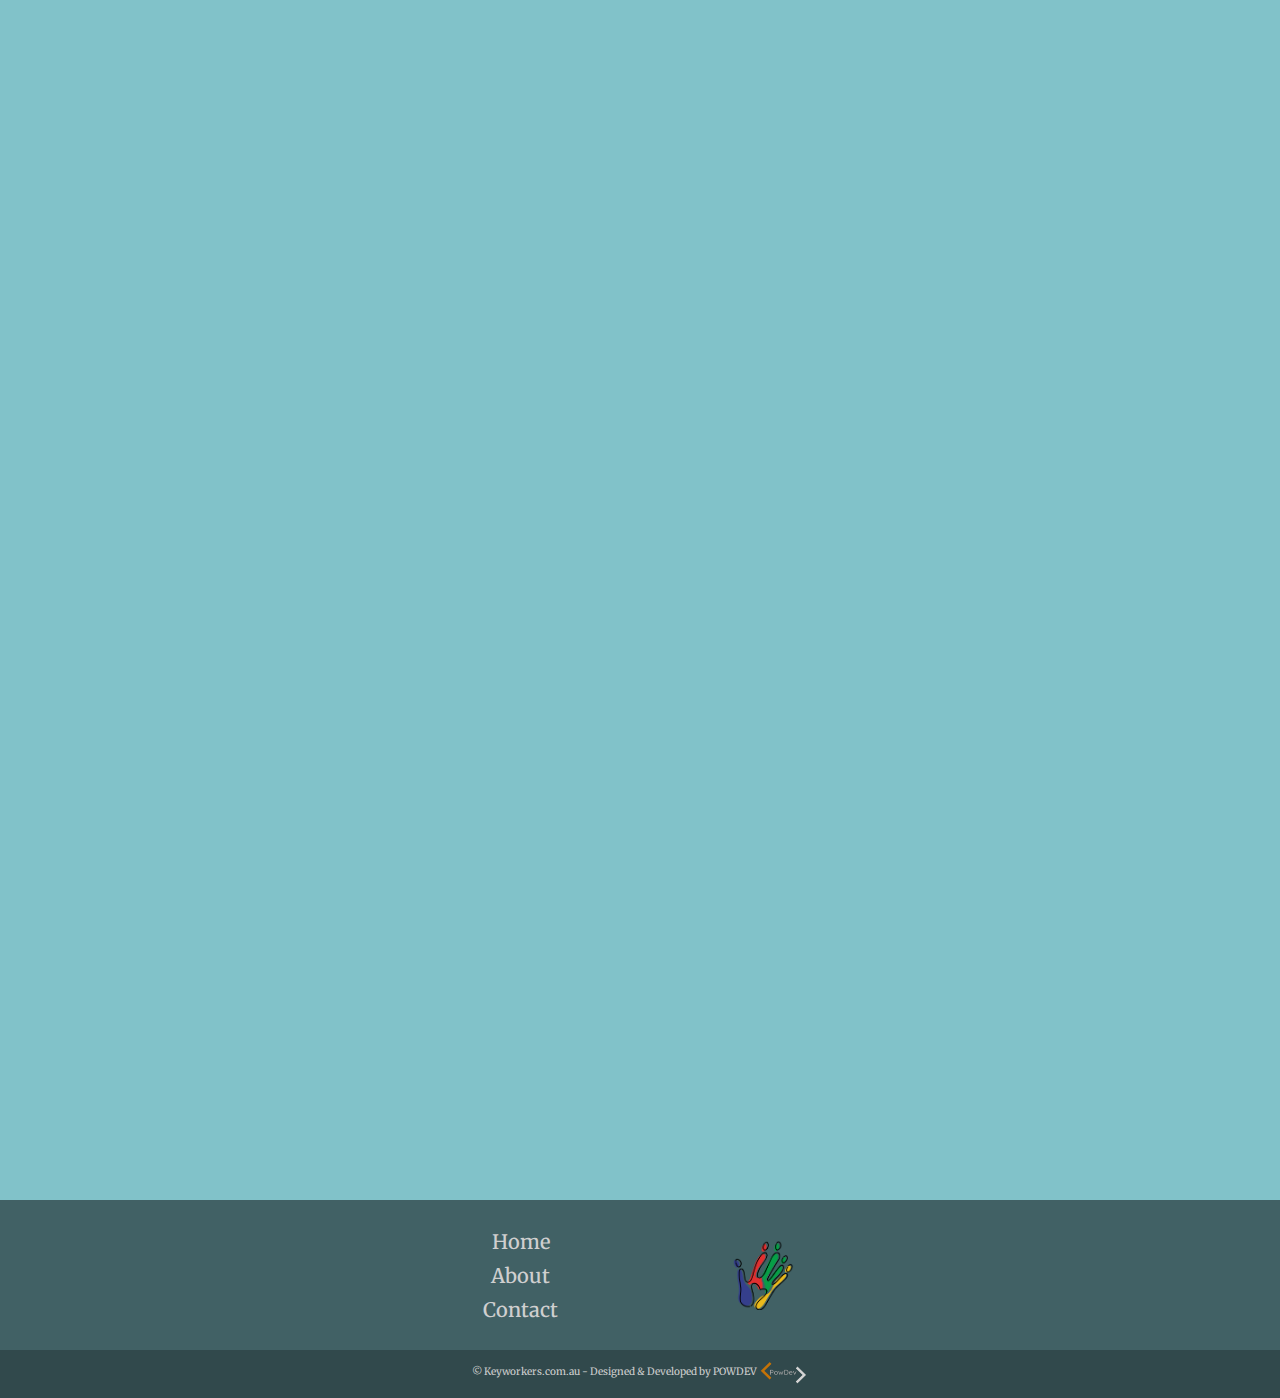
==== commit 921ff3cd: "Fixed footer" ====
--- a/index.html
+++ b/index.html
@@ -39,6 +39,7 @@
 
   <ul class="navbar-nav ml-auto">
     <li class="nav-item"><a class="nav-link pl-4" href="index.html"> Home </a></li>
+    <li class="nav-item"><a class="nav-link pl-4" href="index.html#aboutUs"> About </a></li>
   	<li class="nav-item"><a class="nav-link pl-4" href="index.html#contactForm"> Contact </a></li>
   	</li>
   </ul>
@@ -75,7 +76,7 @@
   <div class="cdCard">
     <p>Self-Care</p>
   </div>
-  <div class="cdCard" >
+  <div class="cdCard" ><a name="aboutUs"></a>
     <p style="font-size:18px;">Emotional Regulation</p>
   </div>
   <div class="cdCard">
@@ -87,10 +88,11 @@
 
 
 
-<div class="mainContent"> <!--Start of main container -->
+<div class="mainContent">
+   <!--Start of main container -->
   <h2> About Us </h2>
-    <div class="textContent" style="grid-area:left1;" data-aos="fade-right" data-aos-duration="1400">
-      <p>Keyworkers provide Early Childhood Intervention and
+    <div class="textContent" style="grid-area:left1; " data-aos="fade-right" data-aos-duration="1400">
+      <p style="padding-top: 30px;">Keyworkers provide Early Childhood Intervention and
   Therapy in the ACT and Queanbeyan-Palerang area. Our key
   worker model means that one member of our team becomes
   the key contact for you and your child.
@@ -100,7 +102,7 @@
     <img src="img/cLady.jpg" style="grid-area: right1;" data-aos="fade-left" data-aos-duration="1400">
 
     <div class="textContent" style="grid-area:right2;" data-aos="fade-left" data-aos-duration="1400">
-      <p> The keyworker will
+      <p style="padding-top: 30px;"> The keyworker will
       help build on the strengths of your child and family to help
       achieve your goals in a family-centred way, and bring in
       other members from our team when needed.
@@ -113,7 +115,7 @@
 
     <div class="textContent" style="grid-area:left3;" data-aos="fade-right" data-aos-duration="1400">
       <a name="contactForm"></a>
-      <p>We work in
+      <p style="padding-top: 30px;">We work in
       your child's natural environments such as home, school or
       early childhood centres. Our key worker team is made up of
       early intervention professionals including Speech Pathology,
@@ -122,7 +124,7 @@
       <p>Organise a consult and get in contact with us today and a member from the team will resond as early as possible.</p>
     </div>
 
-    <div class="formContainer" style="grid-area:right3;" data-aos="fade-left" data-aos-duration="1400">
+    <div class="formContainer" style="grid-area:right3; " data-aos="fade-left" data-aos-duration="1400">
         <form action="https://formspree.io/powlingdj@hotmail.com" method="post">
         <ul>
           <li>
@@ -166,37 +168,21 @@
   <div class="footer"> <!--Start of footer container -->
 
     <div class="footerCol" style="grid-area: left;">
-      <a  href="#contactForm"><h2> Contact</h2></a>
-      <ul >
-        <li > <b>Harry</b> </li>
-        <li> &#x1F4E7; harry@keyworkers.com.au </li>
-        <li> &#128222; 0400001111 </li>
-        &nbsp
-        <li > <b>John</b> </li>
-        <li> &#x1F4E7; John@keyworkers.com.au </li>
-        <li> &#128222; 0400001111 </li>
-      </ul>
-    </div>
-
-<div class="footerCol2" style="grid-area: center;">
-  <ul >
-    <li > <b>Jane</b> </li>
-    <li> &#x1F4E7; Jane@keyworkers.com.au </li>
-    <li> &#128222; 0400001111 </li>
-    &nbsp
-    <li > <b>Fran</b> </li>
-    <li> &#x1F4E7; Fran@keyworkers.com.au </li>
-    <li> &#128222; 0400001111 </li>
-  </ul>
-</div>
+      <a style="text-align:center;" href="index.html"><h2 style="margin-bottom:0; margin-top:30px;"> Home </h2></a>
+
+      <a style="text-align:center;" href="#aboutUs"><h2> About </h2></a>
+
+      <a  href="#contactForm"><h2 style="text-align:center;"> Contact </h2></a>
+
+    </div>
+
 
 
 <div class="footerCol" style="grid-area: right;">
-  <a href="index.html"><img style="margin:20px 0 14px 7px;" src="img/logo2.png" alt="Logo of Keyworkers" height="70px"></a>
-  &nbsp
-  <a style="text-align:center;" href="index.html"><h2 style="margin-bottom:0;"> Home </h2></a>
-  &nbsp
-  <a style="text-align:center;" href="#"><h2> About Us </h2></a>
+  <a href="index.html"><img style="margin:40px 0 14px 7px;" src="img/logo2.png" alt="Logo of Keyworkers" height="70px"></a>
+
+
+
 
 </div>
 <div class="footerFooter">
--- a/style.css
+++ b/style.css
@@ -240,7 +240,7 @@
   align-self: center;
   grid-area: 1 / span 3;
   text-align:center;
-  padding-top:50px;
+  padding:110px 0 10px 0;
 }
 .mainContent img{
   border-radius: 0.5rem;
@@ -362,12 +362,12 @@
 {
   display: grid;
   grid-area:ft;
-  grid-template-columns:1fr 238.5px 238.5px 238.5px 1fr;
-  grid-template-rows: 230px 48px;
+  grid-template-columns:1fr 238.5px 238.5px 1fr;
+  grid-template-rows: 150px 48px;
   grid-template-areas:
-  ". left center right ."
-  "fC fC fC fC fC";
-  height: 272px;
+  ". left right ."
+  "fC fC fC fC";
+  height: 198px;
   background-color:#416165;
   width:100%;
 }
@@ -395,15 +395,7 @@
   text-align: center;
   color:#cfcfcf;
 }
-.footerCol2
-{
-  text-decoration: none;
-  font-family: 'Merriweather';
-  font-size: 13px;
-  text-align: center;
-  color:#cfcfcf;
-  padding-top:35px;
-}
+
 .footer a{
   text-decoration: none;
   color: inherit;
@@ -524,13 +516,6 @@
 
 /*Start of Ipad and various device formatting*/
 @media all and (max-width: 900px){
-  .headerFlag img
-  {
-    height: 30vh;
-    width: 90%;
-    justify-self:center;
-    align-self: center;
-  }
   .cdContent
   {
     grid-template-columns: 250px 470px;
@@ -545,7 +530,7 @@
   }
   .headerFlag
   {
-    grid-template-rows: 40vh 20vh;
+    grid-template-rows: 39vh 10vh;
   }
   .headerFlag img
   {
@@ -816,14 +801,13 @@
     display: grid;
     grid-area: ft;
     grid-template-columns: minmax(355px, 900px);
-    grid-template-rows:200px 190px 155px 48px;
+    grid-template-rows:110px 130px 48px;
     grid-gap: 0.5em;
     grid-template-areas:
+    "left"
     "right"
-    "left"
-    "center"
     "fC";
-    height: 617px;
+    height: 298px;
     width: auto;
     margin-top: 30px;
     text-align: center;
@@ -863,7 +847,7 @@
     grid-template-rows:80vh 25vh 40vh 25vh 40vh 25vh 40vh 25vh;
   }
   .headerFlag{
-    grid-template-rows: 30vh 21vh;
+    grid-template-rows: 35vh 18vh;
   }
   .headerFlag img{
     margin-top: 30px;
@@ -875,14 +859,14 @@
 @media all and (max-height: 820px) and (min-height: 811px)
 {
   .headerFlag{
-    grid-template-rows: 28vh 18vh;
+    grid-template-rows: 33vh 18vh;
     padding-top:35px;
   }
   .cdContent{
-    grid-template-rows: 25vh 113vh;
+    grid-template-rows: auto auto;
   }
   .mainContent{
-    grid-template-rows: 30vh 39vh 35vh 39vh 38vh 27vh 60vh;
+    grid-template-rows: auto auto auto auto auto auto auto;
   }
   .mainContent h2{
     padding:0;
@@ -898,10 +882,10 @@
 }
 @media all and (max-height: 896px) and (min-height: 813px){
   .cdContent{
-    grid-template-rows: 20vh 104vh;
+    grid-template-rows: auto auto;
   }
   .mainContent{
-    grid-template-rows: 30vh 34vh 30vh 34vh 30vh 22vh 60vh;
+    grid-template-rows: auto auto auto auto auto auto auto;
   }
   .aboutTitle{
     grid-template-rows: 25vh;
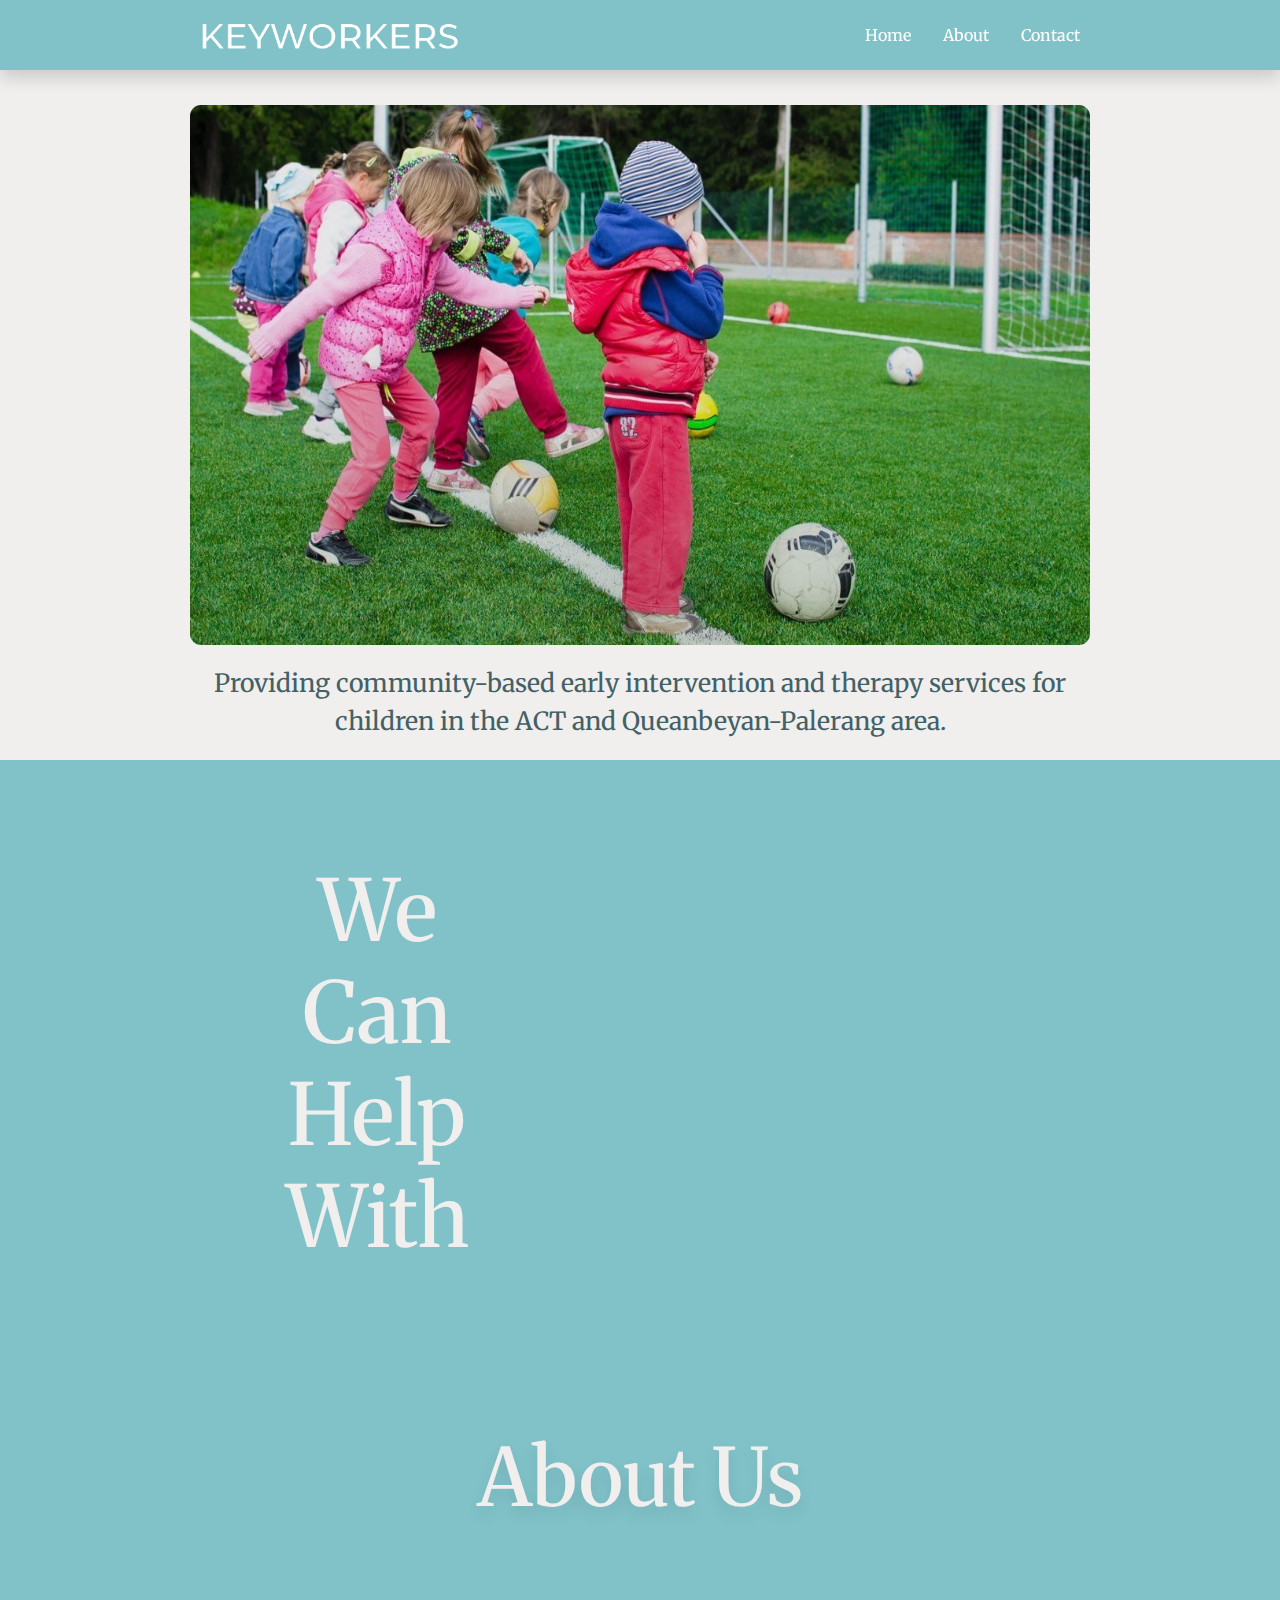
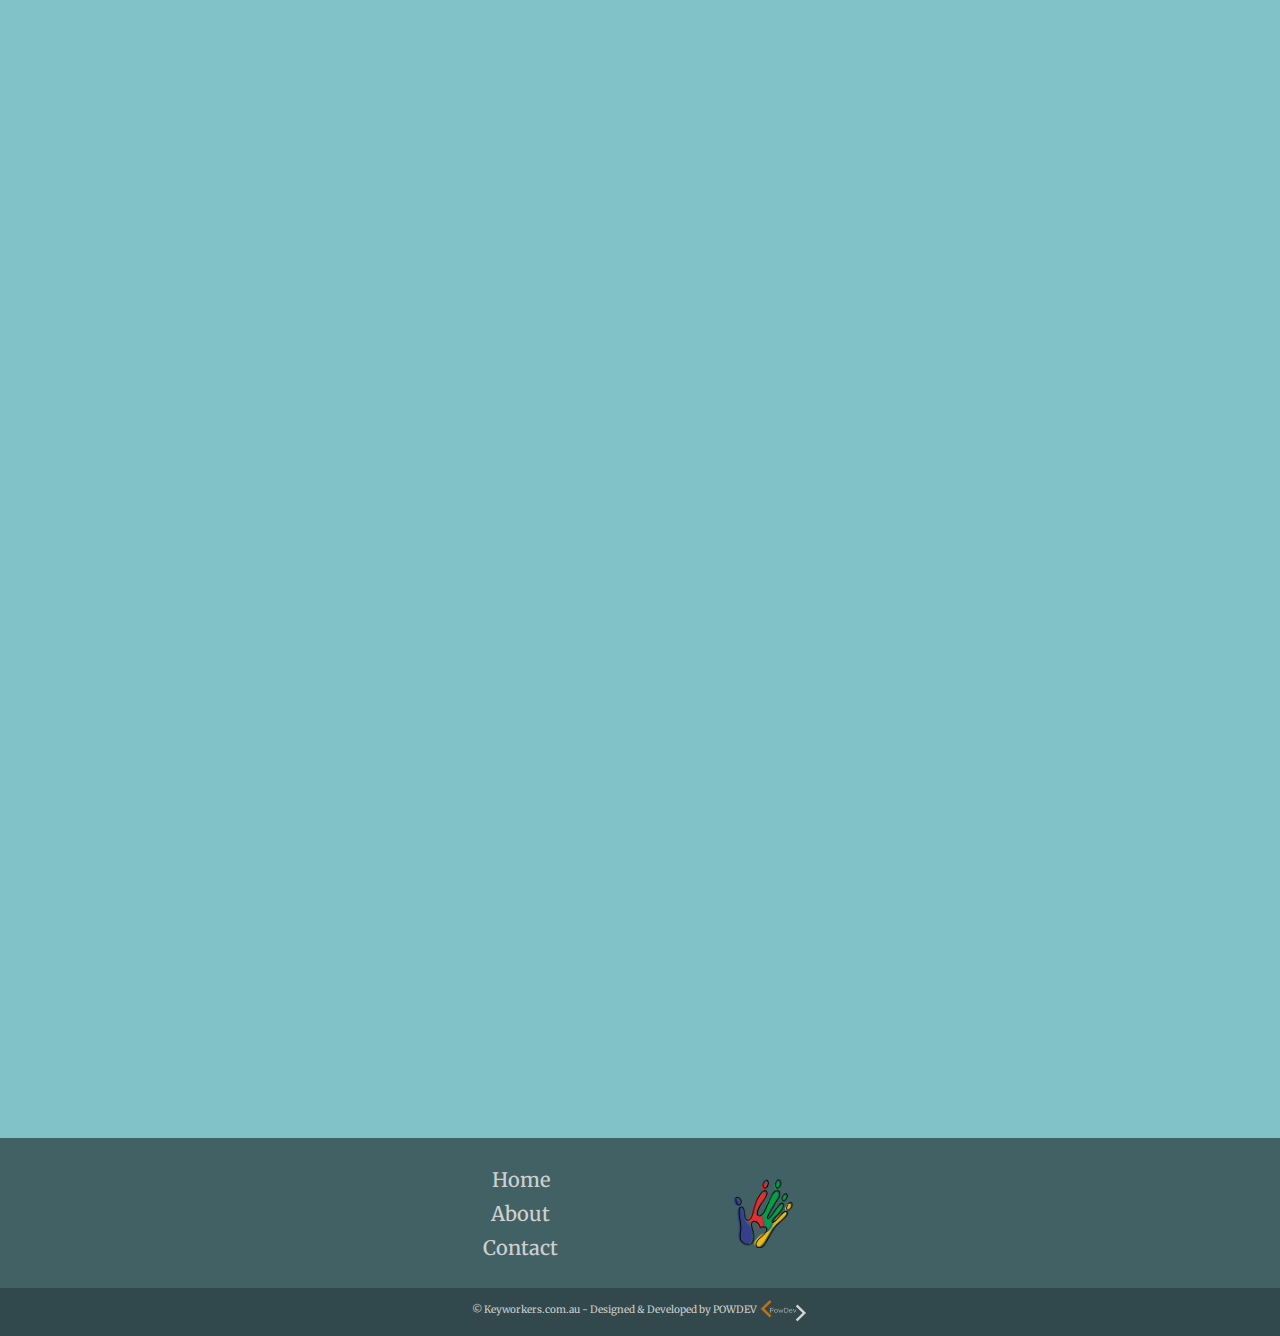
==== commit d8f424a3: "Formatting improvement" ====
--- a/index.html
+++ b/index.html
@@ -125,7 +125,7 @@
     </div>
 
     <div class="formContainer" style="grid-area:right3; " data-aos="fade-left" data-aos-duration="1400">
-        <form action="https://formspree.io/powlingdj@hotmail.com" method="post">
+        <form action="https://formspree.io/jordan@keyworkers.com.au" method="post">
         <ul>
           <li>
             <input type="hidden" name="_subject" value="POWDEV's Form">
--- a/style.css
+++ b/style.css
@@ -97,8 +97,6 @@
   color: #f1eeee;
   font-size: 20px;
 }
-
-
 .mainContent
 {
   display: grid;
@@ -164,7 +162,7 @@
 {
   display: grid;
   grid-template-columns: minmax(500px, 900px);
-  grid-template-rows: 70vh 18vh;
+  grid-template-rows: auto auto;
   /*background-image: url(img/keyworkersHeroFlag2.png);*/
   width: 100%;
   background-size: cover;
@@ -186,15 +184,14 @@
   height: 60vh;
   width: 100%;
   align-self: center;
-  margin-top: 20px;
+  margin-top: 75px;
 }
 
 .headerFlag p{
   text-align: center;
   font-size: 25px;
   font-family: 'Merriweather';
-  height:15vh;
-  margin:0;
+  margin:20px 20px 20px 20px;
   color: #416165;
 }
 
@@ -530,7 +527,7 @@
   }
   .headerFlag
   {
-    grid-template-rows: 39vh 10vh;
+    grid-template-rows: auto auto;
   }
   .headerFlag img
   {
@@ -541,7 +538,6 @@
   }
   .headerFlag p{
     font-size: 20px;
-    padding: 30px 70px 0 70px;
   }
   .aboutTitle
   {
@@ -561,12 +557,12 @@
   }
   .headerFlag
   {
-    grid-template-rows: 40vh 13vh;
+    grid-template-rows: auto auto;
   }
   .headerFlag img
   {
     height: 30vh;
-    width: 90%;
+    width: 70%;
     justify-self:center;
     align-self: center;
   }
@@ -615,7 +611,7 @@
   {
     display: grid;
     grid-template-columns: minmax(355px, 900px);
-    grid-template-rows: 40vh 25vh;
+    grid-template-rows: auto auto;
     /*background-image: url(img/keyworkersHeroFlag2.png);*/
     width: 100%;
     background-size: cover;
@@ -630,20 +626,14 @@
   }
 
   .headerFlag img{
-    position: relative;
-    display: block;
-    border-radius: 0.7em;
     height: 27vh;
     width: 85%;
-    justify-self:center;
-    align-self: center;
-    margin-top: 0px;
+    margin:50px 0 0 0;
   }
 
   .headerFlag p{
     text-align: center;
     font-size: 20px;
-    height:15vh;
     padding:0 15px 0px 15px;
   }
   .cdContent
@@ -838,29 +828,28 @@
 /*iphone plus formatting */
 @media all and (max-width: 414px) and (min-width: 414px){
   .cdContent{
-    grid-template-rows: 25vh 120vh;
+    grid-template-rows: auto auto;
   }
   .mainContent{
-    grid-template-rows:35vh 40vh 35vh 40vh 35vh 25vh 68vh;
+    grid-template-rows:auto auto auto auto auto auto auto;
   }
   .mainContent2{
     grid-template-rows:80vh 25vh 40vh 25vh 40vh 25vh 40vh 25vh;
   }
   .headerFlag{
-    grid-template-rows: 35vh 18vh;
+    grid-template-rows:auto auto;
   }
   .headerFlag img{
-    margin-top: 30px;
-  }
-  .headerFlag p{
-    padding: 15px 0 0 0;
+    margin:60px 0 0 0;
   }
 }
 @media all and (max-height: 820px) and (min-height: 811px)
 {
   .headerFlag{
-    grid-template-rows: 33vh 18vh;
-    padding-top:35px;
+    grid-template-rows: auto auto;
+  }
+  .headerFlag img{
+    margin:55px 0 0 0;
   }
   .cdContent{
     grid-template-rows: auto auto;
@@ -896,49 +885,7 @@
 
 
 }
-  /*@media (orientation: landscape){
-    .headerFlag img{
-      width: 100%;
-      height: 100%;
-      margin-top:80px;
-    }
-    .headerFlag{
-      align-self: center;
-      justify-self:center;
-      grid-template-rows: 60vh 20vh;
-    }
-    .headerFlag p{
-      margin-top: 50px;
-    }
-    .mainContent
-    {
-      display: grid;
-      grid-area: main;
-      grid-template-columns: 350px 350px;
-      grid-template-rows: 30vh 40vh 40vh 70vh;
-      grid-gap: 1em;
-      grid-template-areas:
-      "left0 right0"
-      "left1 right1"
-      "left2 right2"
-      "left3 right3";
-    }
-    .mainContent2
-    {
-      display: grid;
-      grid-area: main;
-      grid-template-columns: 350px 350px;
-      grid-template-rows: 65vh 15vh 40vh 40vh 40vh;
-      grid-gap: 1em;
-      grid-template-areas:
-      "left0 right0"
-      "left1 right1"
-      "left2 right2"
-      "left3 right3"
-      "left4 right4";
-      padding-bottom:40px;
-    }
-  } */
+
   @media only screen and (max-width:900px) and (max-height:414px){
     .headerFlag{
       grid-template-rows: 70vh 39vh;
@@ -946,15 +893,14 @@
     .headerFlag img{
       width: 70%;
       height: 80%;
-      margin:30px 0 0 0;
+      margin:50px 0 0 0;
     }
     .headerFlag p{
-      height: 40vh;
-      margin:20px 30px 0 30px;
+      margin:10px 0 20px 0;
     }
     .cdContent{
       grid-template-columns: minmax(230px, 600px);
-      grid-template-rows: 30vh 125vh;
+      grid-template-rows: auto auto;
       grid-template-areas:
       "leftcd"
       "rightcd";
@@ -972,7 +918,7 @@
       display: grid;
       grid-area: main;
       grid-template-columns: 300px 300px;
-      grid-template-rows: 50vh 86vh 86vh 150vh;
+      grid-template-rows: auto auto auto auto;
       grid-gap: 1em;
       grid-template-areas:
       "left0 right0"
@@ -1012,54 +958,13 @@
   }
   @media only screen and (max-width:900px) and (max-height:700px){
     .headerFlag{
-      grid-template-rows: 50vh 20vh;
+      grid-template-rows: auto auto;
     }
     .headerFlag p{
       padding: 0px 30px 0 30px;
       font-size: 15px;
     }
 
-    .mainContent
-    {
-      display: grid;
-      grid-area: main;
-      grid-template-columns: minmax(230px, 900px);
-      grid-template-rows: 40vh 55vh 55vh 80vh;
-      grid-gap: 1em;
-      grid-template-areas:
-      "left0"
-      "right1"
-      "left1"
-      "left2"
-      "right2"
-      "left3"
-      "right3"
-      ;
-    }
-    .mainContent h2{
-      font-size: 60px;
-    }
-    .mainContent img{
-      align-self: center;
-    }
-
-    .cdContent{
-      grid-template-columns: minmax(230px, 600px);
-      grid-template-rows: 40vh 90vh;
-      grid-template-areas:
-      "leftcd"
-      "rightcd";
-      padding-top:30px;
-    }
-    .cdCard{
-      align-self: center;
-      justify-self:center;
-    }
-  }
-  @media only screen and (max-width:900px) and (max-height:900px){
-    .headerFlag img{
-      width: 70%;
-    }
     .mainContent
     {
       display: grid;
@@ -1077,6 +982,44 @@
       "right3"
       ;
     }
+    .mainContent h2{
+      font-size: 60px;
+    }
+    .mainContent img{
+      align-self: center;
+    }
+
+    .cdContent{
+      grid-template-columns: minmax(230px, 600px);
+      grid-template-rows: 40vh 90vh;
+      grid-template-areas:
+      "leftcd"
+      "rightcd";
+      padding-top:30px;
+    }
+    .cdCard{
+      align-self: center;
+      justify-self:center;
+    }
+  }
+  @media only screen and (max-width:900px) and (max-height:900px){
+    .mainContent
+    {
+      display: grid;
+      grid-area: main;
+      grid-template-columns: minmax(230px, 900px);
+      grid-template-rows: auto auto auto auto;
+      grid-gap: 1em;
+      grid-template-areas:
+      "left0"
+      "right1"
+      "left1"
+      "left2"
+      "right2"
+      "left3"
+      "right3"
+      ;
+    }
     .mainContent p{
       text-align: center;
     }
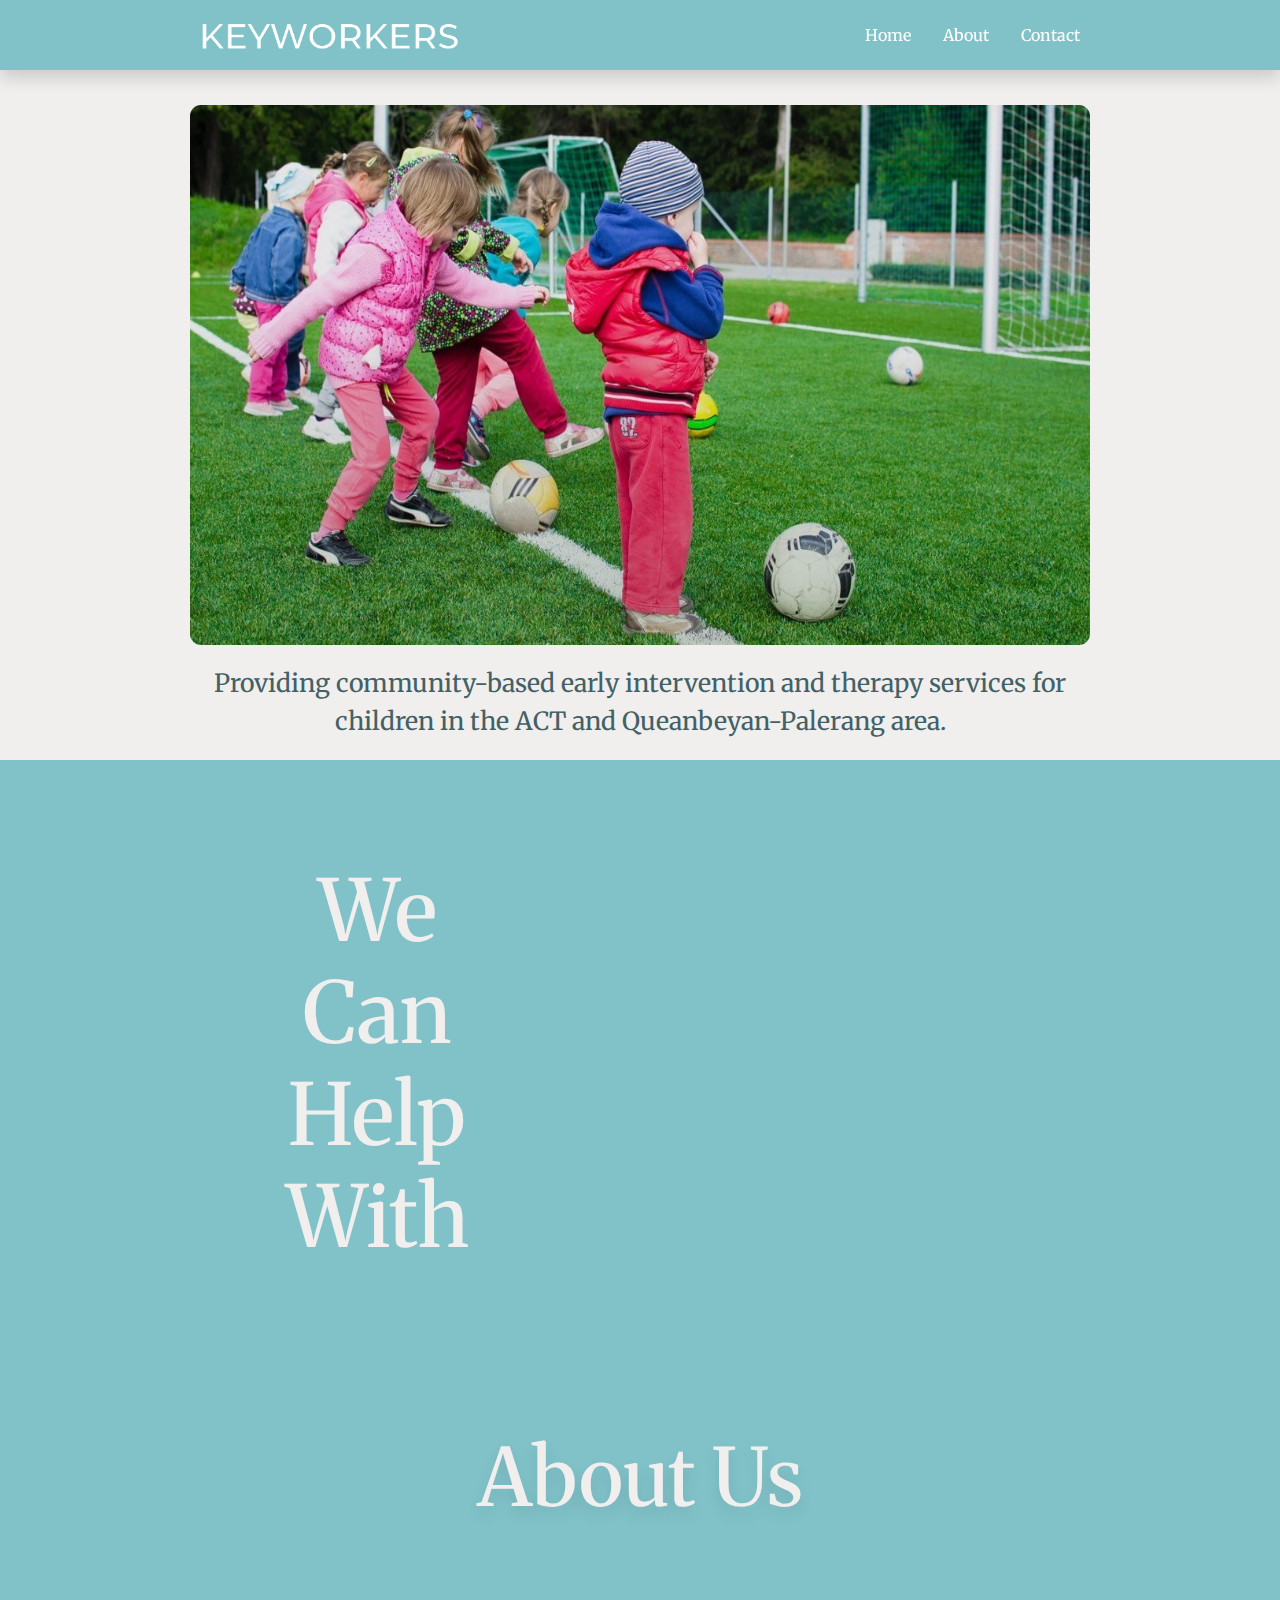
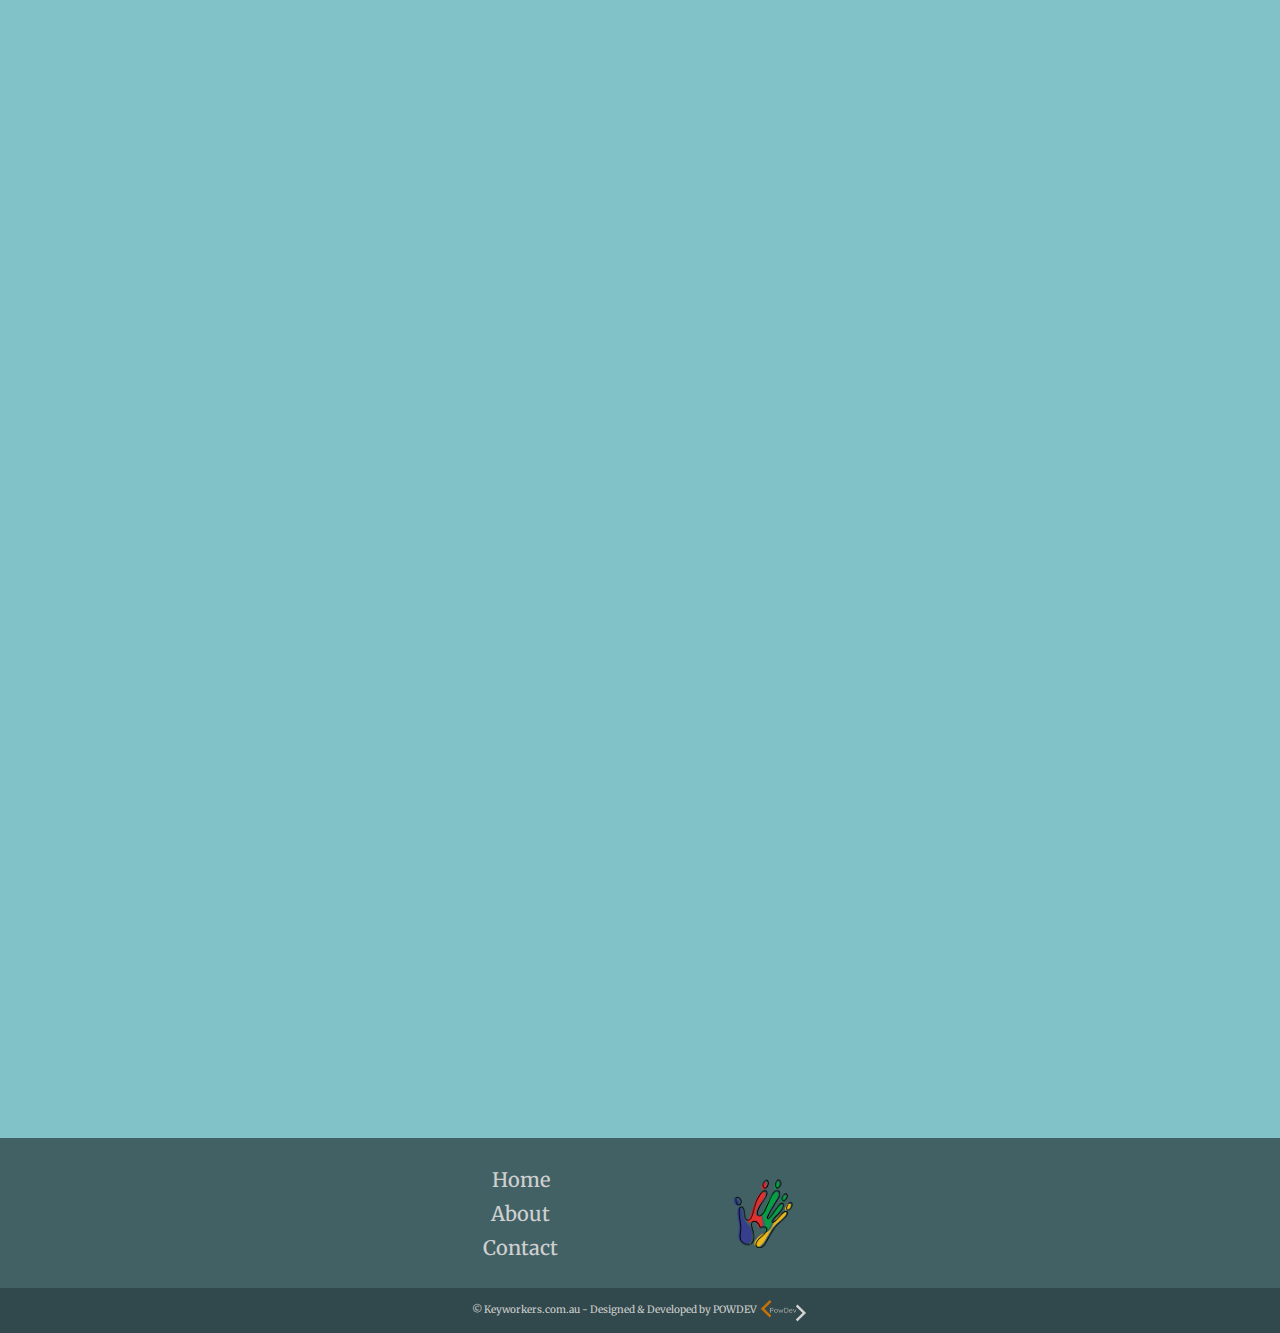
==== commit 18712a3d: "added favicon and metadata" ====
--- a/index.html
+++ b/index.html
@@ -3,10 +3,16 @@
 <head>
   <meta name="viewport" content="width=device-width, initial-scale=1, shrink-to-fit=no">
   <meta charset="UTF-8">
+  <meta name="description" content="Early childhood intervention and therapy in the ACT and Queanbeyan-Palerang area.
+  The team consists of early intervention professionals including Speech Pathology, Physiotherapy, and Special Education.">
   <link rel="stylesheet" type="text/css" href="style.css">
   <link href="https://unpkg.com/aos@next/dist/aos.css" rel="stylesheet">
-  <link rel="stylesheet" href="https://fonts.googleapis.com/css?family=Merriweather"
-
+  <link rel="stylesheet" href="https://fonts.googleapis.com/css?family=Merriweather">
+  <!-- favicon stuff -->
+  <link rel="apple-touch-icon" sizes="180x180" href="favi/apple-touch-icon.png">
+  <link rel="icon" type="image/png" sizes="32x32" href="favi/favicon-32x32.png">
+  <link rel="icon" type="image/png" sizes="16x16" href="favi/favicon-16x16.png">
+  <link rel="manifest" href="favi/site.webmanifest">
 
 
 
@@ -17,11 +23,11 @@
 <!-- Bootstrap files (jQuery first, then Popper.js, then Bootstrap JS) -->
 <link href="https://stackpath.bootstrapcdn.com/bootstrap/4.4.1/css/bootstrap.min.css" rel="stylesheet" type="text/css"/>
 <script src="https://stackpath.bootstrapcdn.com/bootstrap/4.4.1/js/bootstrap.bundle.min.js" type="text/javascript"></script>
-
+<title> Keyworkers | ACT & Queanbeyan </title>
 </head>
 
 <body>
-  <title> Keyworkers | ACT & Queanbeyan </title>
+
   <div class="wrapper">
   <nav class="navbar navbar-expand-lg navbar-dark navbar-custom fixed-top shadow">
     <a class="navbar-brand" href="index.html"><img src="img/kwtitle.png" alt="Keyworkers Logo" height="36px" name="home"></a>
--- a/style.css
+++ b/style.css
@@ -364,7 +364,7 @@
   grid-template-areas:
   ". left right ."
   "fC fC fC fC";
-  height: 198px;
+  height: 195px;
   background-color:#416165;
   width:100%;
 }
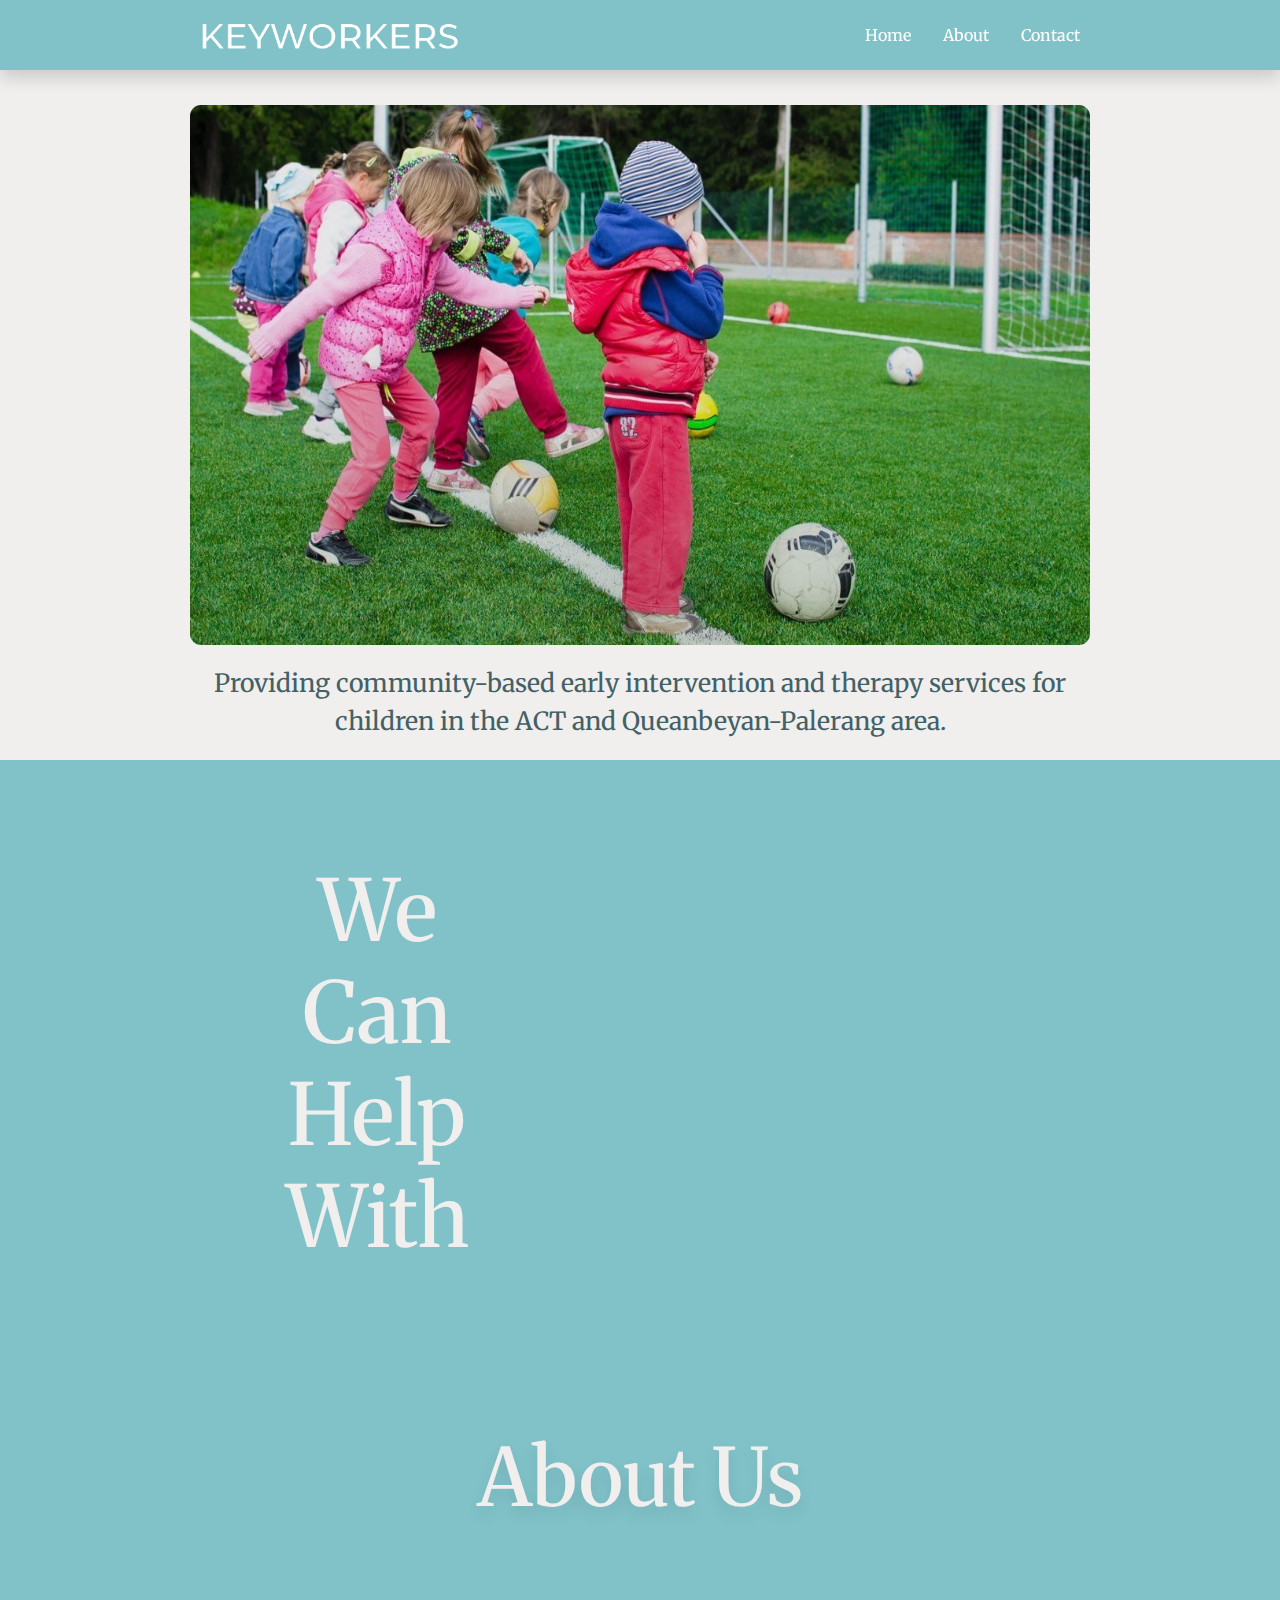
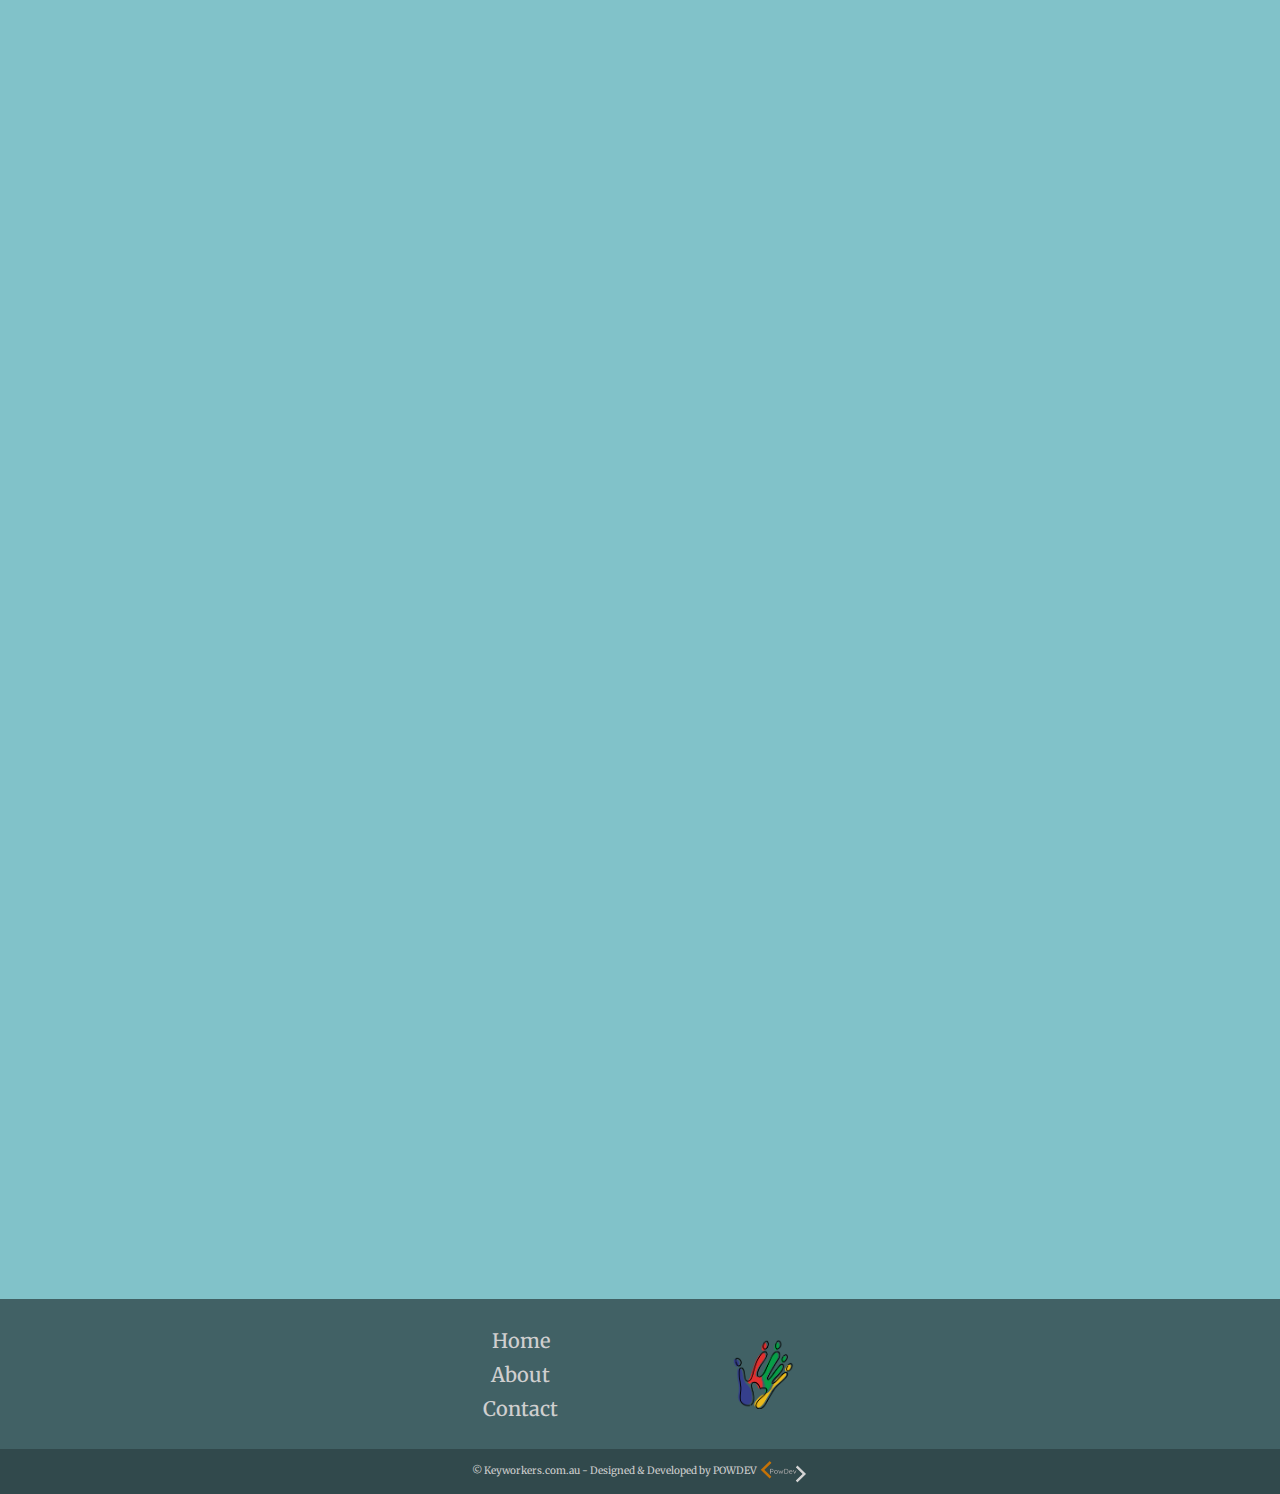
==== commit 44cc1a40: "Overwrite of old index and styles" ====
--- a/index.html
+++ b/index.html
@@ -127,11 +127,11 @@
       early intervention professionals including Speech Pathology,
       Physiotherapy and Special Education.
         &nbsp</p>
-      <p>Organise a consult and get in contact with us today and a member from the team will resond as early as possible.</p>
+      <p>Organise a consult and get in contact with us today and a member from the team will respond as early as possible.</p>
     </div>
 
     <div class="formContainer" style="grid-area:right3; " data-aos="fade-left" data-aos-duration="1400">
-        <form action="https://formspree.io/jordan@keyworkers.com.au" method="post">
+        <form action="https://formspree.io/f/xeqpdzgo" method="post">
         <ul>
           <li>
             <input type="hidden" name="_subject" value="POWDEV's Form">
@@ -146,14 +146,27 @@
               it has to be an appropriate email address for submission -->
           </li>
           <li>
+            <label for="cName">Childs DOB:</label>
+            <input type="cDOB" id="cDOB" name="child_DOB">
+          </li>
+          <li>
+            <label for="cName">Location:</label>
+            <br><!-- puts drop down on new line -->
+            <select type="location" id="location" name="location">
+              <option value = "North Canberra">North Canberra</option>
+              <option value = "South Canberra">South Canberra</option>
+              <option value = "Queanbeyan">Queanbeyan</option>
+              <option value = "Bungendore">Bungendore</option>
+              <option value = "Other">Other</option>
+            </select>
+          </li>
+          <li>
             <label for="pNumber">Phone Number:</label>
-            <input type="pNumber" id="pNumber" name="phone_number"> <!-- by stating the type as email, it doesn't just allow normal text,
-              it has to be an appropriate email address for submission -->
+            <input type="pNumber" id="pNumber" name="phone_number">
           </li>
           <li>
             <label for="mail">Email:</label>
-            <input type="email" id="e-mail" name="user_email"> <!-- by stating the type as email, it doesn't just allow normal text,
-              it has to be an appropriate email address for submission -->
+            <input type="email" id="e-mail" name="user_email">
           </li>
           <li>
             <label style="font-size:14px;" for="msg">Tell us about what you are looking for:</label>
--- a/style.css
+++ b/style.css
@@ -275,7 +275,7 @@
   display: flex;
   text-align: left;
   width: 100%; /* remember to tell the div it can use either 100% or whatever you want */
-  height:510px;
+  height:auto;
   box-shadow: 10px 10px 10px 10px rgba(0, 0, 0, 0.1);
   border-radius: 0.5em;
   font-family: 'Merriweather';
@@ -314,8 +314,11 @@
 }
 .formContainer select{
   border-radius: 0.4em;
-  height:30px;
   font-size: 16px;
+  height: 2.5em;
+  background-color: #d4d4d4;
+  margin-bottom: 0.2em;
+  width: 100%;
 }
 .formContainer input:focus,
 textarea:focus{
@@ -523,7 +526,7 @@
   }
   .mainContent
   {
-    grid-template-rows: 18vh 32vh 32vh 57vh;
+    grid-template-rows: 18vh 32vh 32vh auto;
   }
   .headerFlag
   {
@@ -721,7 +724,7 @@
     display: flex;
     text-align: left;
     width: 90%; /* remember to tell the div it can use either 100% or whatever you want */
-    height:510px;
+    height:auto;
     box-shadow: 10px 10px 10px 10px rgba(0, 0, 0, 0.1);
     border-radius: 0.5em;
     font-family: 'Merriweather';
@@ -932,7 +935,7 @@
       font-size: 65px;
     }
     .formContainer{
-      height:535px;
+      height:auto;
     }
     .aboutTitle{
       grid-template-rows:50vh;
